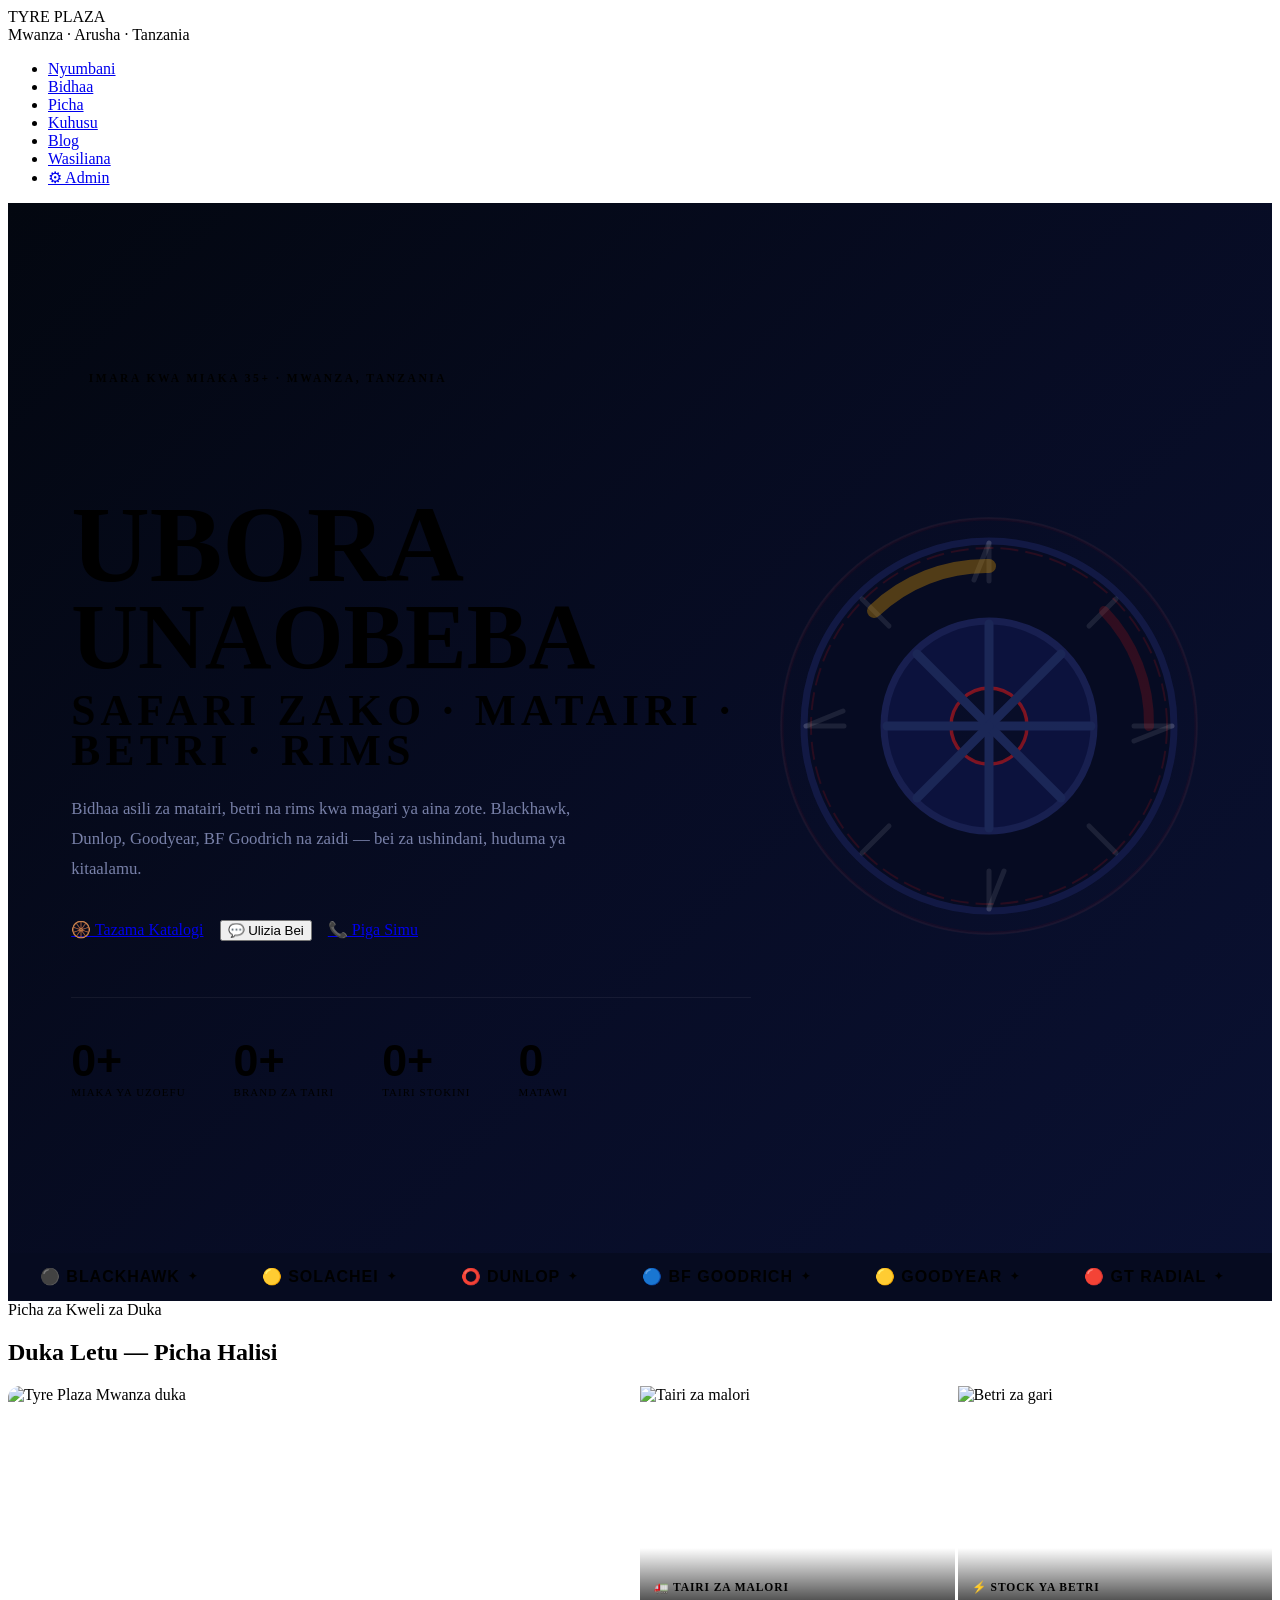
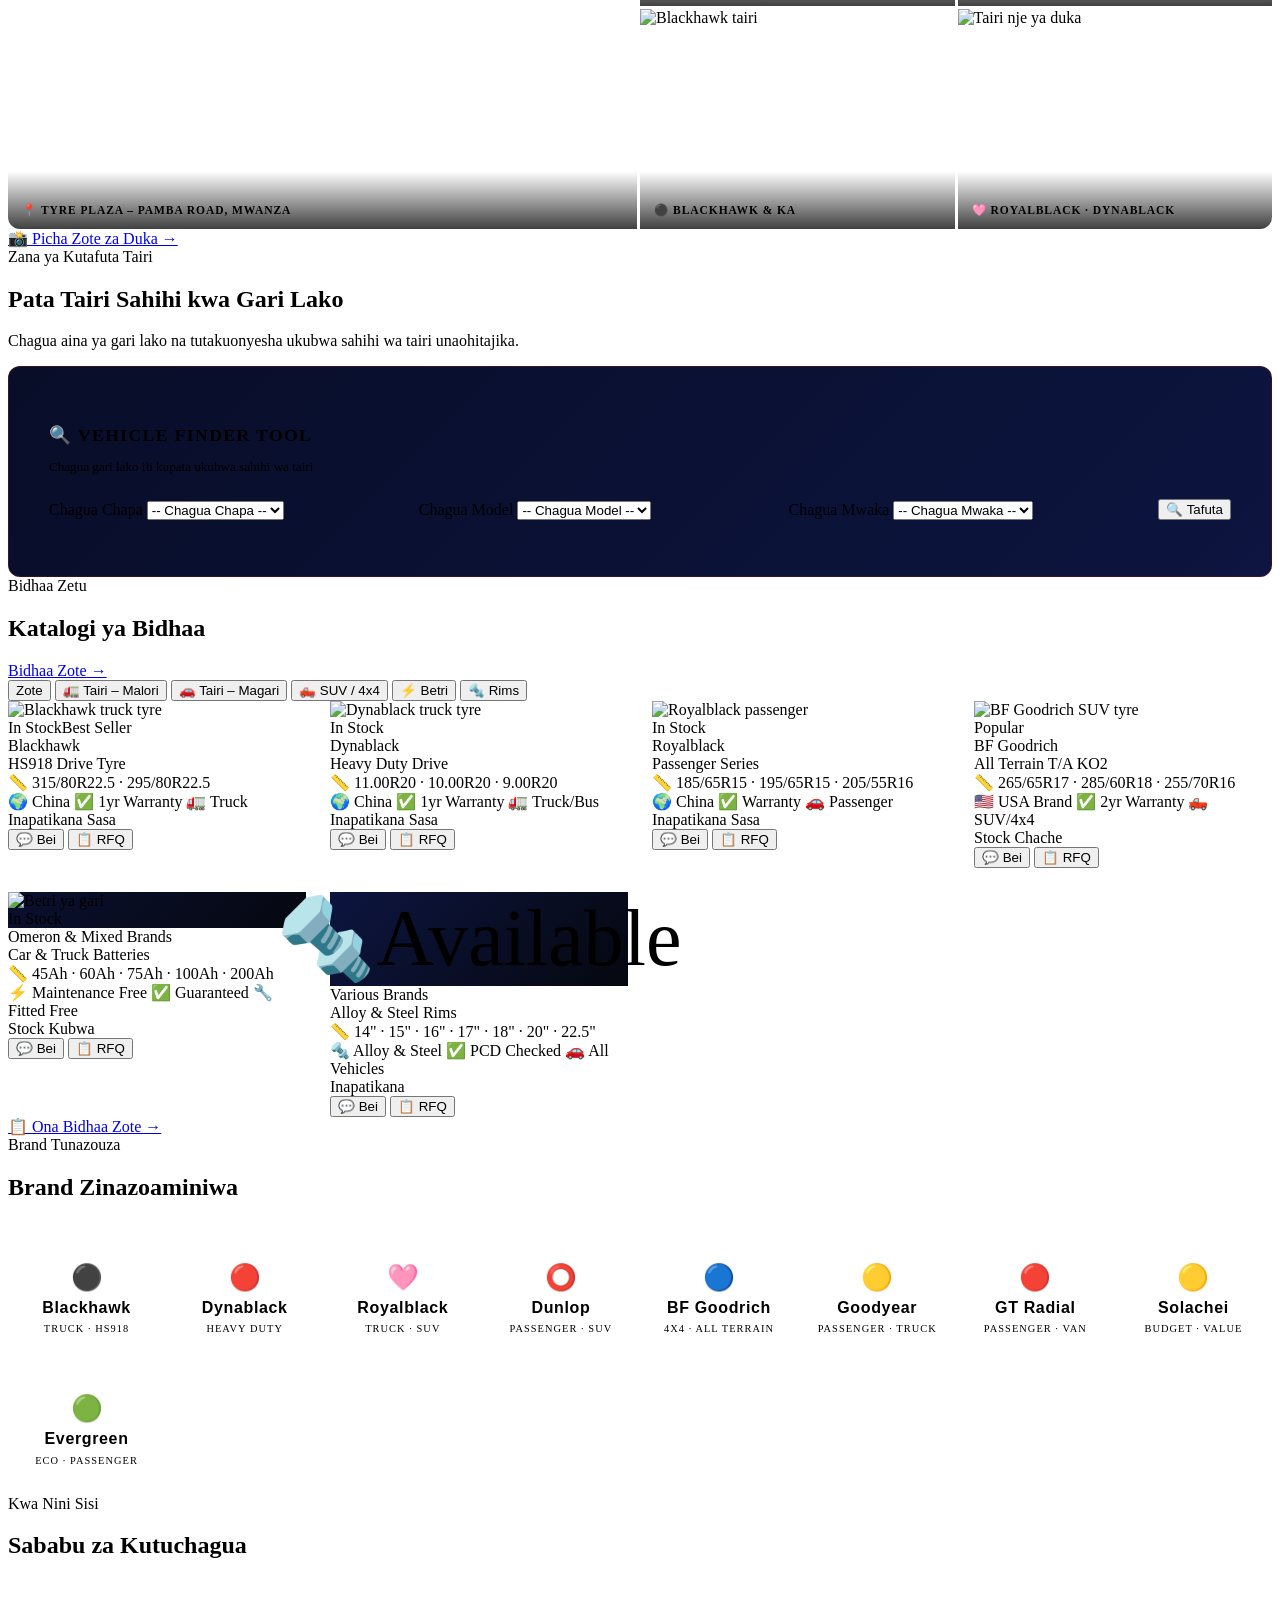
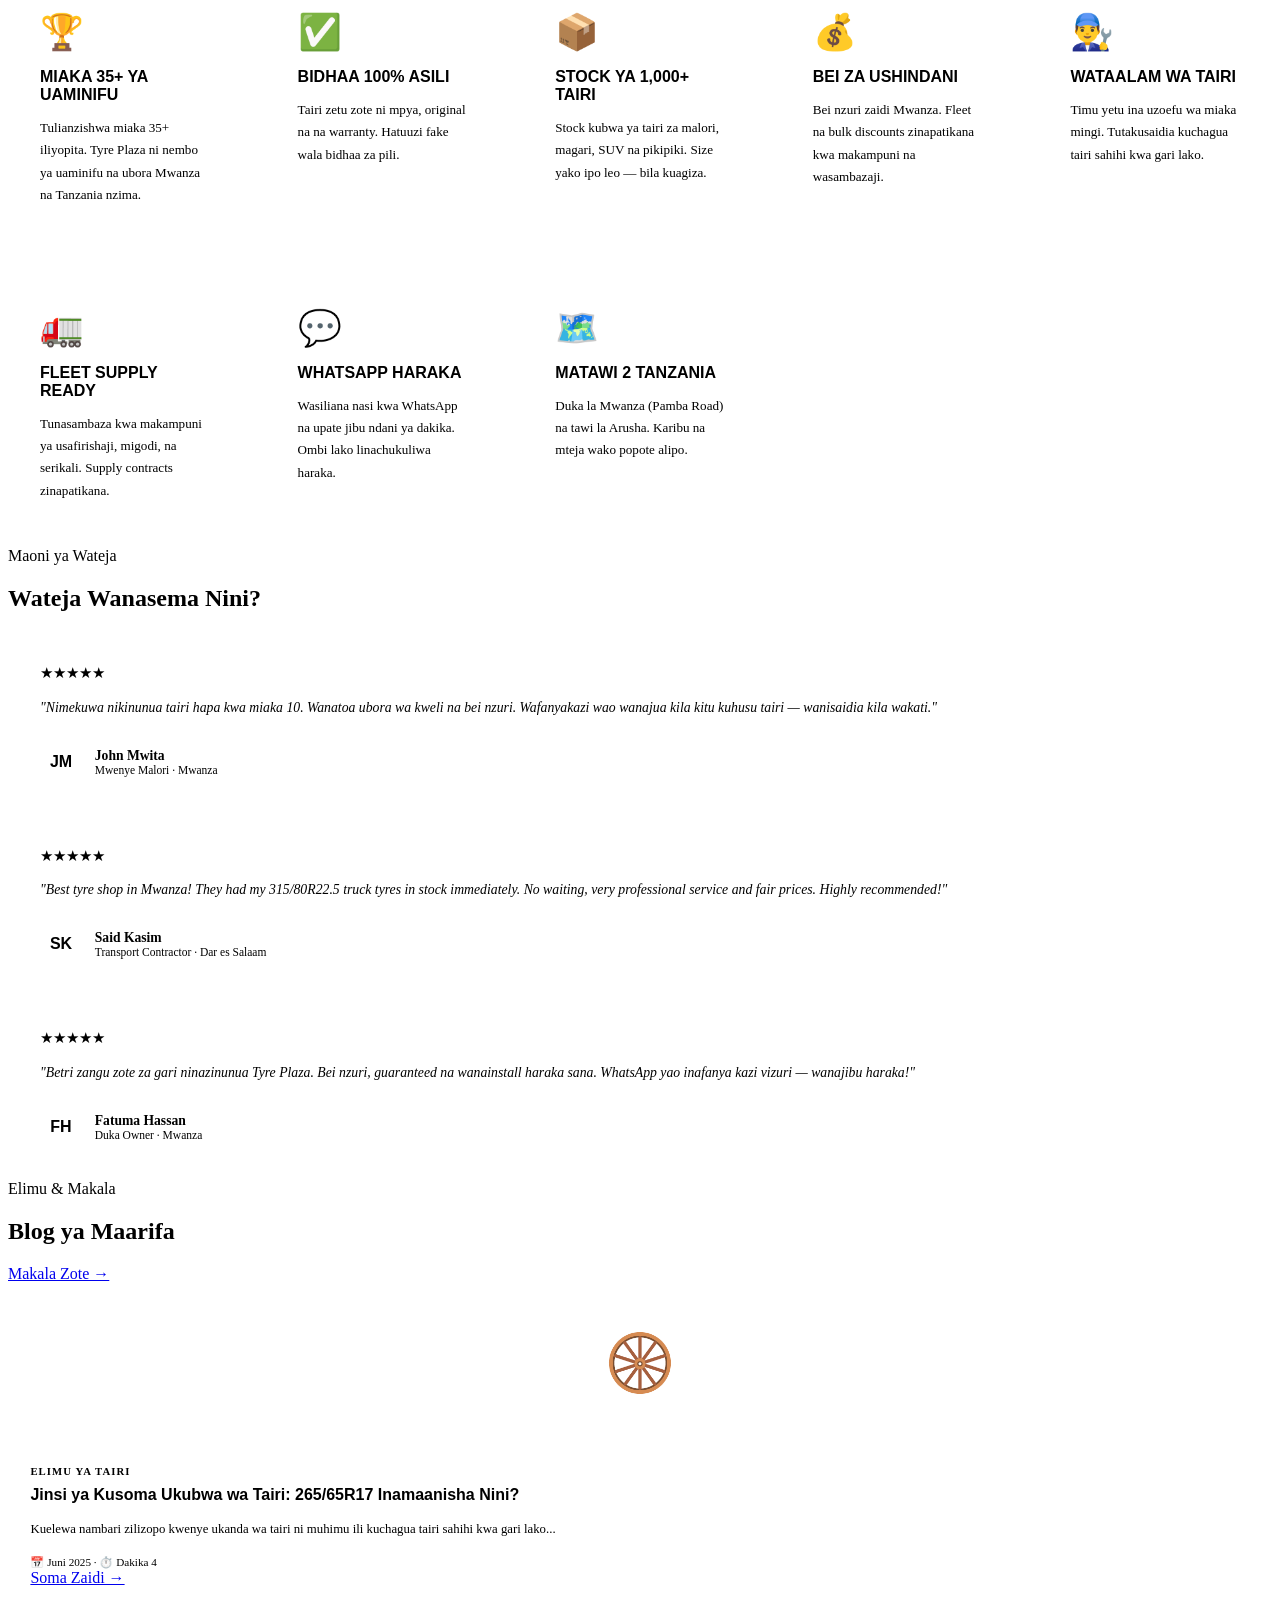
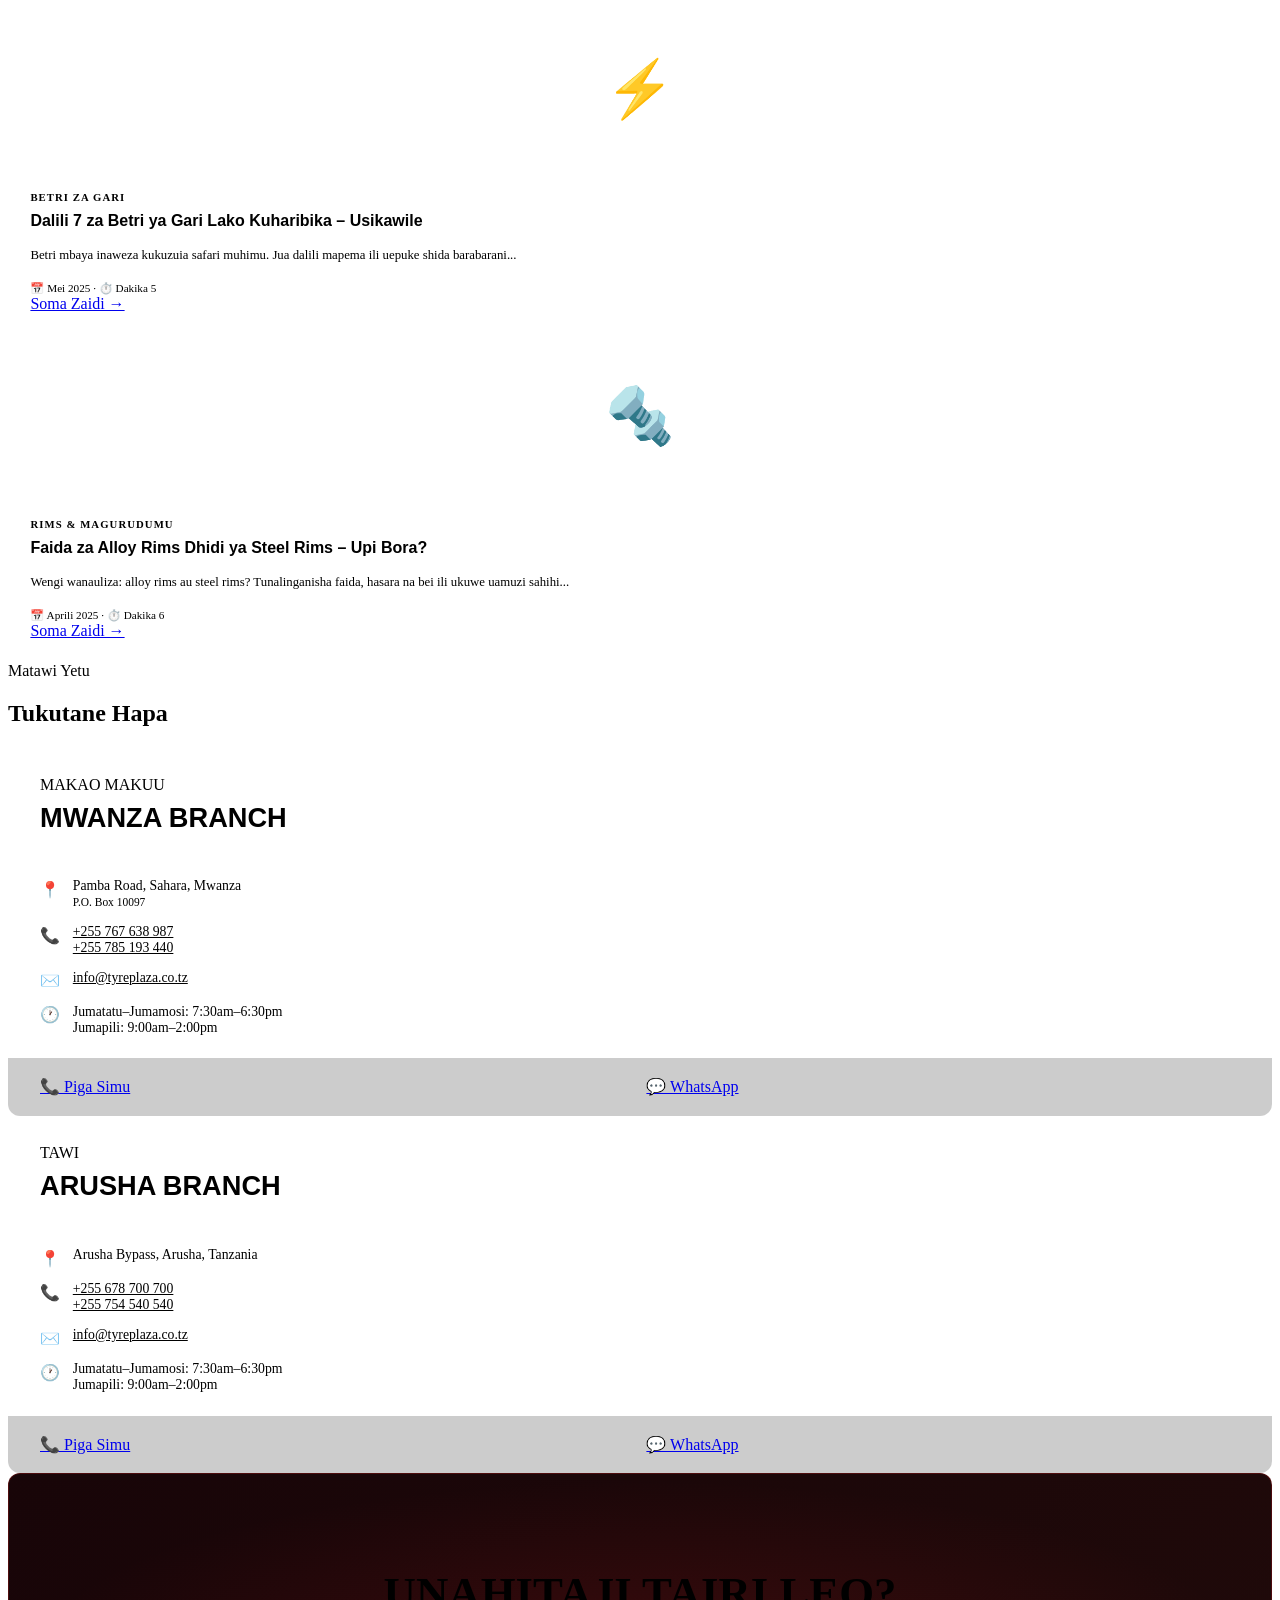
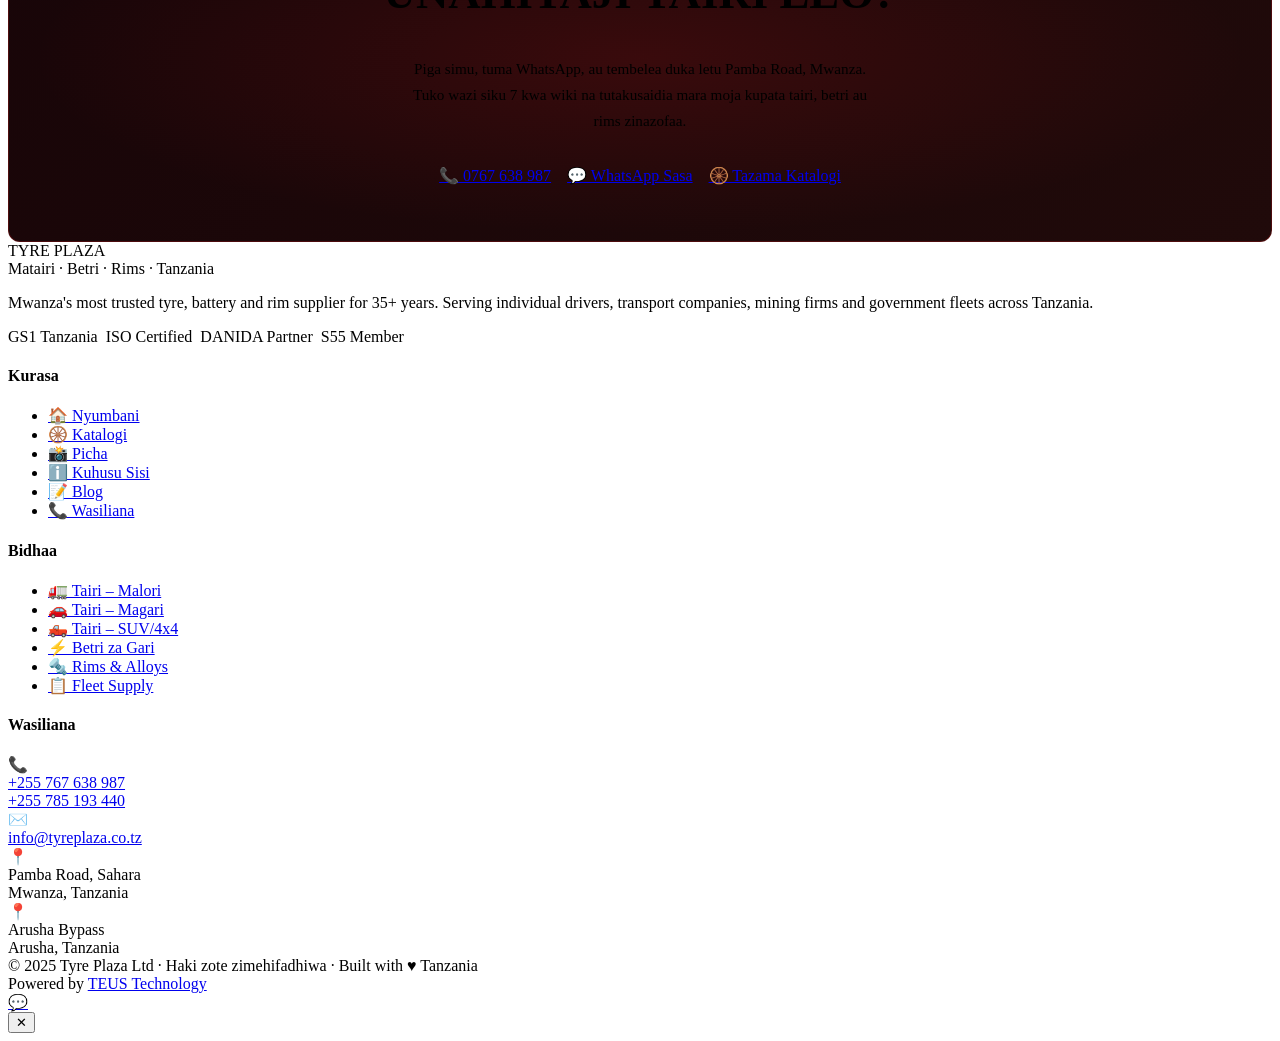
==== index.html @ ba75dcba "Create index.html" ====
<!DOCTYPE html>
<html lang="sw">
<head>
<meta charset="UTF-8"/><meta name="viewport" content="width=device-width,initial-scale=1.0"/>
<meta name="description" content="Tyre Plaza – Duka #1 la Matairi, Betri na Rims Mwanza Tanzania. Bidhaa asili, bei za ushindani, uzoefu wa miaka 35+."/>
<meta name="keywords" content="matairi mwanza, tire shop mwanza, betri mwanza, rims mwanza, truck tires tanzania, car batteries tanzania, tyre plaza"/>
<meta property="og:title" content="Tyre Plaza – Matairi, Betri & Rims | Mwanza Tanzania"/>
<meta property="og:description" content="Duka #1 la matairi Mwanza. Bidhaa asili, bei za ushindani, uzoefu wa miaka 35+."/>
<title>Tyre Plaza – Matairi, Betri & Rims | Mwanza Tanzania</title>
<link rel="stylesheet" href="css/style.css"/>
<style>
/* HERO */
#hero{min-height:100vh;display:flex;align-items:center;padding:80px 5% 70px;position:relative;overflow:hidden;background:#030710}
.hero-bg{position:absolute;inset:0;background:url('tyres-stack.jpg') center/cover no-repeat;opacity:.06;filter:blur(3px)}
.hero-overlay{position:absolute;inset:0;background:linear-gradient(135deg,rgba(3,7,16,.97) 0%,rgba(8,13,40,.88) 55%,rgba(13,21,64,.7) 100%)}
.hero-content{position:relative;z-index:2;max-width:680px}
.hero-eyebrow{display:inline-flex;align-items:center;gap:.6rem;font-size:.72rem;font-weight:700;letter-spacing:.22em;text-transform:uppercase;color:var(--gold);margin-bottom:1.3rem}
.hero-pulse{width:8px;height:8px;border-radius:50%;background:var(--red);animation:pulse 1.5s infinite}
@keyframes pulse{0%,100%{opacity:1;transform:scale(1)}50%{opacity:.5;transform:scale(1.3)}}
.hero-title{font-size:clamp(3.2rem,8.5vw,7rem);font-weight:900;line-height:.92;text-transform:uppercase;color:var(--white);margin-bottom:1.5rem}
.hero-title .line1{display:block;color:var(--white)}
.hero-title .line2{display:block;color:var(--red2);font-size:.85em}
.hero-title .line3{display:block;font-size:.4em;font-weight:600;color:var(--silver);letter-spacing:.12em;margin-top:.6rem}
.hero-desc{font-size:1.05rem;color:#7880A8;line-height:1.8;max-width:520px;margin-bottom:2.2rem}
.hero-btns{display:flex;gap:1rem;flex-wrap:wrap;margin-bottom:3.5rem}
.hero-stats{display:flex;gap:3rem;padding-top:2.5rem;border-top:1px solid rgba(255,255,255,.06)}
.hstat-val{font-family:'Montserrat',sans-serif;font-size:2.8rem;font-weight:900;color:var(--white);line-height:1}
.hstat-val em{color:var(--gold);font-style:normal}
.hstat-lbl{font-size:.68rem;color:var(--muted);letter-spacing:.1em;text-transform:uppercase;margin-top:.2rem}
/* hero stripes */
.hero-stripes{position:absolute;bottom:0;left:0;right:0;z-index:1}
.hs1{height:4px;background:linear-gradient(90deg,transparent,var(--blue),var(--silver),var(--red2),transparent)}
.hs2{height:2px;margin-top:5px;background:linear-gradient(90deg,transparent,var(--red),var(--gold),transparent);opacity:.6}
/* hero visual */
.hero-visual{position:absolute;right:5%;top:50%;transform:translateY(-50%);width:min(440px,44vw);opacity:.9}

/* TICKER */
.ticker-wrap{overflow:hidden;background:#060B20;border-top:1px solid var(--border);border-bottom:1px solid var(--border);padding:.9rem 0}
.ticker{display:flex;width:max-content;animation:tick 20s linear infinite}
.ticker:hover{animation-play-state:paused}
@keyframes tick{0%{transform:translateX(0)}100%{transform:translateX(-50%)}}
.tick-item{padding:0 2rem;font-family:'Montserrat',sans-serif;font-size:1rem;font-weight:700;letter-spacing:.06em;color:var(--silver);white-space:nowrap;display:flex;align-items:center;gap:.5rem}
.tick-sep{color:var(--red);font-size:.7rem}

/* PHOTOS MOSAIC */
.mosaic{display:grid;grid-template-columns:2fr 1fr 1fr;grid-template-rows:220px 220px;gap:3px;border-radius:12px;overflow:hidden}
.mosaic-item{overflow:hidden;position:relative}
.mosaic-item img{width:100%;height:100%;object-fit:cover;transition:transform .5s;cursor:zoom-in}
.mosaic-item:hover img{transform:scale(1.06)}
.mosaic-item.span2{grid-row:span 2}
.mosaic-cap{position:absolute;bottom:0;left:0;right:0;background:linear-gradient(transparent,rgba(0,0,0,.75));color:var(--white);font-size:.72rem;font-weight:700;letter-spacing:.08em;text-transform:uppercase;padding:2rem .9rem .7rem}

/* VEHICLE FINDER */
.vf-box{background:linear-gradient(135deg,#080D28,#0D1540);border:1px solid rgba(192,24,26,.25);border-radius:12px;padding:2.5rem;position:relative;overflow:hidden}
.vf-box::before{content:'';position:absolute;top:0;left:0;right:0;height:3px;background:linear-gradient(90deg,var(--red),var(--gold))}
.vf-selects{display:grid;grid-template-columns:1fr 1fr 1fr auto;gap:1rem;margin:1.5rem 0 1rem;align-items:end}
@media(max-width:768px){.vf-selects{grid-template-columns:1fr 1fr}}

/* PRODUCT SECTION */
.prod-grid{display:grid;grid-template-columns:repeat(auto-fill,minmax(260px,1fr));gap:1.5rem}

/* BRANDS GRID */
.brands-showcase{display:grid;grid-template-columns:repeat(auto-fill,minmax(155px,1fr));gap:1px;background:var(--border);border:1px solid var(--border);border-radius:10px;overflow:hidden;margin-top:2rem}
.brand-tile{background:var(--navy2);padding:1.8rem 1rem;text-align:center;cursor:pointer;transition:background .2s;display:flex;flex-direction:column;align-items:center;gap:.4rem}
.brand-tile:hover{background:rgba(192,24,26,.12)}
.brand-tile .bt-name{font-family:'Montserrat',sans-serif;font-size:1rem;font-weight:800;color:var(--silver);letter-spacing:.04em}
.brand-tile .bt-type{font-size:.65rem;color:var(--muted);text-transform:uppercase;letter-spacing:.1em}
.brand-tile .bt-icon{font-size:1.6rem}

/* WHY CARDS */
.why-grid{display:grid;grid-template-columns:repeat(auto-fit,minmax(220px,1fr));gap:1.5rem}
.why-card{padding:2rem;background:rgba(255,255,255,.02);border-left:3px solid var(--red);border-radius:0 8px 8px 0;transition:all .2s}
.why-card:hover{background:rgba(192,24,26,.05);transform:translateX(4px)}
.why-icon{font-size:2.2rem;margin-bottom:.9rem}
.why-title{font-family:'Montserrat',sans-serif;font-size:1rem;font-weight:800;text-transform:uppercase;color:var(--white);margin-bottom:.6rem}
.why-desc{font-size:.82rem;color:var(--muted);line-height:1.7}

/* TESTI */
.testi-card{background:var(--card);border:1px solid var(--border);border-radius:10px;padding:2rem}
.testi-stars{color:var(--gold);margin-bottom:.8rem;font-size:.95rem}
.testi-text{font-size:.86rem;color:var(--dim);line-height:1.75;font-style:italic;margin-bottom:1.3rem}
.testi-auth{display:flex;gap:.8rem;align-items:center}
.testi-av{width:42px;height:42px;border-radius:50%;background:var(--red);display:flex;align-items:center;justify-content:center;font-family:'Montserrat',sans-serif;font-size:1rem;font-weight:900;color:var(--white);flex-shrink:0}
.testi-name{font-weight:700;font-size:.85rem;color:var(--white)}
.testi-role{font-size:.72rem;color:var(--muted)}

/* LOC CARDS */
.loc-card{background:var(--navy2);border:1px solid var(--border);border-radius:12px;overflow:hidden}
.loc-header{padding:1.8rem 2rem 1.4rem;border-bottom:1px solid var(--border);position:relative}
.loc-header::before{content:'';position:absolute;top:0;left:0;right:0;height:3px;background:linear-gradient(90deg,var(--blue),var(--silver),var(--red))}
.loc-city{font-family:'Montserrat',sans-serif;font-size:1.7rem;font-weight:900;text-transform:uppercase;color:var(--white);margin-top:.5rem}
.loc-city em{color:var(--red2);font-style:normal}
.loc-body{padding:1.4rem 2rem;display:flex;flex-direction:column;gap:.85rem}
.loc-row{display:flex;gap:.8rem;align-items:flex-start;font-size:.86rem;color:var(--dim)}
.loc-ic{font-size:1rem;flex-shrink:0;margin-top:.1rem}
.loc-row a{color:var(--dim)}.loc-row a:hover{color:var(--gold)}
.loc-foot{padding:1.2rem 2rem;background:rgba(0,0,0,.2)}

/* CTA STRIP */
.cta-strip{background:linear-gradient(135deg,#180508,#200A0A);border:1px solid rgba(192,24,26,.3);border-radius:12px;padding:3.5rem;text-align:center;position:relative;overflow:hidden}
.cta-strip::before{content:'';position:absolute;inset:0;background:radial-gradient(ellipse at center,rgba(192,24,26,.18) 0%,transparent 68%)}
.cta-strip-title{font-size:clamp(1.8rem,3.5vw,3rem);text-transform:uppercase;position:relative;z-index:1}
.cta-strip p{font-size:.95rem;color:var(--dim);max-width:480px;margin:.8rem auto 2rem;position:relative;z-index:1;line-height:1.7}
.cta-strip .btns{display:flex;gap:1rem;justify-content:center;flex-wrap:wrap;position:relative;z-index:1}

/* BLOG PREVIEW */
.blog-card{background:var(--card);border:1px solid var(--border);border-radius:10px;overflow:hidden;transition:all .25s}
.blog-card:hover{border-color:rgba(192,24,26,.4);transform:translateY(-4px)}
.blog-img{height:160px;background:linear-gradient(135deg,var(--navy2),var(--navy3));display:flex;align-items:center;justify-content:center;font-size:3.5rem;flex-shrink:0}
.blog-body{padding:1.4rem}
.blog-cat{font-size:.67rem;color:var(--gold);font-weight:700;letter-spacing:.1em;text-transform:uppercase;margin-bottom:.5rem}
.blog-title{font-family:'Montserrat',sans-serif;font-size:1rem;font-weight:800;color:var(--white);line-height:1.3;margin-bottom:.7rem}
.blog-excerpt{font-size:.8rem;color:var(--muted);line-height:1.65;margin-bottom:1rem}
.blog-meta{font-size:.7rem;color:var(--muted)}
</style>
</head>
<body>

<!-- NAV -->
<nav class="site-nav">
  <div class="nav-brand">
    <div class="nav-brand-name"><span>TYRE</span> PLAZA</div>
    <div class="nav-brand-sub">Mwanza · Arusha · Tanzania</div>
  </div>
  <ul class="nav-links">
    <li><a href="index.html">Nyumbani</a></li>
    <li><a href="pages/catalog.html">Bidhaa</a></li>
    <li><a href="pages/gallery.html">Picha</a></li>
    <li><a href="pages/about.html">Kuhusu</a></li>
    <li><a href="blog/index.html">Blog</a></li>
    <li><a href="pages/contact.html">Wasiliana</a></li>
    <li><a href="admin/index.html" class="nav-cta">⚙ Admin</a></li>
  </ul>
  <div class="nav-hamburger" onclick="document.querySelector('.nav-links').classList.toggle('open')">
    <span></span><span></span><span></span>
  </div>
</nav>

<!-- ═══ HERO ═══ -->
<section id="hero">
  <div class="hero-bg"></div>
  <div class="hero-overlay"></div>
  <!-- SVG Tyre Visual -->
  <div class="hero-visual" aria-hidden="true">
    <svg viewBox="0 0 440 440" fill="none" xmlns="http://www.w3.org/2000/svg">
      <circle cx="220" cy="220" r="208" stroke="rgba(255,255,255,0.04)" stroke-width="2"/>
      <circle cx="220" cy="220" r="185" fill="#060B22" stroke="#141B48" stroke-width="7"/>
      <circle cx="220" cy="220" r="178" stroke="rgba(192,24,26,0.2)" stroke-width="2" stroke-dasharray="18 7"/>
      <!-- Tread blocks -->
      <g stroke="rgba(255,255,255,0.1)" stroke-width="5" stroke-linecap="round">
        <line x1="220" y1="37" x2="220" y2="75"/><line x1="220" y1="365" x2="220" y2="403"/>
        <line x1="37" y1="220" x2="75" y2="220"/><line x1="365" y1="220" x2="403" y2="220"/>
        <line x1="93" y1="93" x2="120" y2="120"/><line x1="320" y1="320" x2="347" y2="347"/>
        <line x1="347" y1="93" x2="320" y2="120"/><line x1="120" y1="320" x2="93" y2="347"/>
        <line x1="220" y1="37" x2="205" y2="74"/><line x1="220" y1="403" x2="235" y2="365"/>
        <line x1="37" y1="220" x2="74" y2="205"/><line x1="365" y1="235" x2="403" y2="220"/>
      </g>
      <!-- Rim -->
      <circle cx="220" cy="220" r="105" fill="#0D1340" stroke="#1A2255" stroke-width="7"/>
      <circle cx="220" cy="220" r="38" fill="#080D28" stroke="rgba(192,24,26,0.7)" stroke-width="3.5"/>
      <!-- Spokes -->
      <g stroke="#1E2A5C" stroke-width="9" stroke-linecap="round">
        <line x1="220" y1="220" x2="220" y2="118"/><line x1="220" y1="220" x2="220" y2="322"/>
        <line x1="220" y1="220" x2="118" y2="220"/><line x1="220" y1="220" x2="322" y2="220"/>
        <line x1="220" y1="220" x2="148" y2="148"/><line x1="220" y1="220" x2="292" y2="292"/>
        <line x1="220" y1="220" x2="292" y2="148"/><line x1="220" y1="220" x2="148" y2="292"/>
      </g>
      <!-- Accent arc -->
      <path d="M 105 105 A 162 162 0 0 1 220 60" stroke="rgba(245,168,0,0.35)" stroke-width="14" stroke-linecap="round"/>
      <path d="M 335 105 A 162 162 0 0 1 380 220" stroke="rgba(192,24,26,0.25)" stroke-width="10" stroke-linecap="round"/>
      <!-- Outer glow -->
      <circle cx="220" cy="220" r="207" stroke="rgba(192,24,26,0.08)" stroke-width="3"/>
    </svg>
  </div>

  <div class="hero-content">
    <div class="hero-eyebrow">
      <div class="hero-pulse"></div>
      Imara kwa Miaka 35+ · Mwanza, Tanzania
    </div>
    <h1 class="hero-title">
      <span class="line1">Ubora</span>
      <span class="line2">Unaobeba</span>
      <span class="line3">Safari Zako · Matairi · Betri · Rims</span>
    </h1>
    <p class="hero-desc">Bidhaa asili za matairi, betri na rims kwa magari ya aina zote. Blackhawk, Dunlop, Goodyear, BF Goodrich na zaidi — bei za ushindani, huduma ya kitaalamu.</p>
    <div class="hero-btns">
      <a href="pages/catalog.html" class="btn btn-red btn-lg">🛞 Tazama Katalogi</a>
      <button onclick="waEnquiry('Ombi la Bei Jumla')" class="btn btn-gold btn-lg">💬 Ulizia Bei</button>
      <a href="tel:+255767638987" class="btn btn-outline btn-lg">📞 Piga Simu</a>
    </div>
    <div class="hero-stats">
      <div><div class="hstat-val"><span data-target="35" data-suffix="+">0+</span></div><div class="hstat-lbl">Miaka ya Uzoefu</div></div>
      <div><div class="hstat-val"><span data-target="9" data-suffix="+">0+</span></div><div class="hstat-lbl">Brand za Tairi</div></div>
      <div><div class="hstat-val"><span data-target="1000" data-suffix="+">0+</span></div><div class="hstat-lbl">Tairi Stokini</div></div>
      <div><div class="hstat-val"><span data-target="2">0</span></div><div class="hstat-lbl">Matawi</div></div>
    </div>
  </div>
  <div class="hero-stripes"><div class="hs1"></div><div class="hs2"></div></div>
</section>

<!-- BRANDS TICKER -->
<div class="ticker-wrap">
  <div class="ticker">
    <div class="tick-item">⚫ BLACKHAWK <span class="tick-sep">✦</span></div>
    <div class="tick-item">🟡 SOLACHEI <span class="tick-sep">✦</span></div>
    <div class="tick-item">⭕ DUNLOP <span class="tick-sep">✦</span></div>
    <div class="tick-item">🔵 BF GOODRICH <span class="tick-sep">✦</span></div>
    <div class="tick-item">🟡 GOODYEAR <span class="tick-sep">✦</span></div>
    <div class="tick-item">🔴 GT RADIAL <span class="tick-sep">✦</span></div>
    <div class="tick-item">🟢 EVERGREEN <span class="tick-sep">✦</span></div>
    <div class="tick-item">⚫ DYNABLACK <span class="tick-sep">✦</span></div>
    <div class="tick-item">🩷 ROYALBLACK <span class="tick-sep">✦</span></div>
    <div class="tick-item">🔋 OMERON BETRI <span class="tick-sep">✦</span></div>
    <div class="tick-item">⚫ BLACKHAWK <span class="tick-sep">✦</span></div>
    <div class="tick-item">🟡 SOLACHEI <span class="tick-sep">✦</span></div>
    <div class="tick-item">⭕ DUNLOP <span class="tick-sep">✦</span></div>
    <div class="tick-item">🔵 BF GOODRICH <span class="tick-sep">✦</span></div>
    <div class="tick-item">🟡 GOODYEAR <span class="tick-sep">✦</span></div>
    <div class="tick-item">🔴 GT RADIAL <span class="tick-sep">✦</span></div>
    <div class="tick-item">🟢 EVERGREEN <span class="tick-sep">✦</span></div>
    <div class="tick-item">⚫ DYNABLACK <span class="tick-sep">✦</span></div>
    <div class="tick-item">🩷 ROYALBLACK <span class="tick-sep">✦</span></div>
    <div class="tick-item">🔋 OMERON BETRI <span class="tick-sep">✦</span></div>
  </div>
</div>

<!-- REAL SHOP PHOTOS -->
<section class="section section-dark">
  <div class="section-head">
    <div class="section-eye">Picha za Kweli za Duka</div>
    <h2 class="section-title">Duka Letu — <span class="accent">Picha Halisi</span></h2>
    <div class="divider"></div>
  </div>
  <div class="mosaic fade-up">
    <div class="mosaic-item span2">
      <img src="shop-front.jpg" alt="Tyre Plaza Mwanza duka" data-lb data-src="shop-front.jpg" data-cap="Tyre Plaza – Pamba Road, Mwanza. Duka letu la kweli.">
      <div class="mosaic-cap">📍 Tyre Plaza – Pamba Road, Mwanza</div>
    </div>
    <div class="mosaic-item">
      <img src="tyres-stack.jpg" alt="Tairi za malori" data-lb data-src="tyres-stack.jpg" data-cap="Stock ya tairi za malori na mabasi – sizes mbalimbali">
      <div class="mosaic-cap">🚛 Tairi za Malori</div>
    </div>
    <div class="mosaic-item">
      <img src="batteries-stock.jpg" alt="Betri za gari" data-lb data-src="batteries-stock.jpg" data-cap="Betri za gari – Omeron na brand nyingine – stock kubwa">
      <div class="mosaic-cap">⚡ Stock ya Betri</div>
    </div>
    <div class="mosaic-item">
      <img src="blackhawk-tyres.jpg" alt="Blackhawk tairi" data-lb data-src="blackhawk-tyres.jpg" data-cap="Blackhawk HS918 – tairi za truck – zinapatikana sasa">
      <div class="mosaic-cap">⚫ Blackhawk & KA</div>
    </div>
    <div class="mosaic-item">
      <img src="tyres-outdoor.jpg" alt="Tairi nje ya duka" data-lb data-src="tyres-outdoor.jpg" data-cap="Display ya tairi nje ya duka – Royalblack, Dynablack na zaidi">
      <div class="mosaic-cap">🩷 Royalblack · Dynablack</div>
    </div>
  </div>
  <div class="text-center mt-4">
    <a href="pages/gallery.html" class="btn btn-outline">📸 Picha Zote za Duka →</a>
  </div>
</section>

<!-- VEHICLE FINDER -->
<section class="section section-navy2">
  <div class="section-head">
    <div class="section-eye">Zana ya Kutafuta Tairi</div>
    <h2 class="section-title">Pata Tairi <span class="accent">Sahihi</span> kwa Gari Lako</h2>
    <div class="divider"></div>
    <p class="section-desc">Chagua aina ya gari lako na tutakuonyesha ukubwa sahihi wa tairi unaohitajika.</p>
  </div>
  <div class="vf-box fade-up">
    <h3 style="font-size:1.1rem;color:var(--gold);text-transform:uppercase;letter-spacing:.08em;margin-bottom:.3rem;">🔍 Vehicle Finder Tool</h3>
    <p style="font-size:.82rem;color:var(--muted);margin-bottom:1rem;">Chagua gari lako ili kupata ukubwa sahihi wa tairi</p>
    <div class="vf-selects">
      <div class="form-group" style="margin:0">
        <label class="form-label">Chagua Chapa</label>
        <select id="vf-make" class="form-control"><option value="">-- Chagua Chapa --</option></select>
      </div>
      <div class="form-group" style="margin:0">
        <label class="form-label">Chagua Model</label>
        <select id="vf-model" class="form-control"><option value="">-- Chagua Model --</option></select>
      </div>
      <div class="form-group" style="margin:0">
        <label class="form-label">Chagua Mwaka</label>
        <select id="vf-year" class="form-control"><option value="">-- Chagua Mwaka --</option></select>
      </div>
      <button onclick="findTyres()" class="btn btn-red" style="align-self:end;">🔍 Tafuta</button>
    </div>
    <div id="vf-results" style="margin-top:.5rem"></div>
  </div>
</section>

<!-- PRODUCTS -->
<section class="section section-dark">
  <div class="section-head flex-between flex-wrap gap-2">
    <div>
      <div class="section-eye">Bidhaa Zetu</div>
      <h2 class="section-title">Katalogi ya <span class="accent">Bidhaa</span></h2>
      <div class="divider"></div>
    </div>
    <a href="pages/catalog.html" class="btn btn-outline" style="align-self:flex-end">Bidhaa Zote →</a>
  </div>

  <!-- Filter tabs -->
  <div class="tag-filter">
    <button class="tag-btn active" data-cat="all">Zote</button>
    <button class="tag-btn" data-cat="truck">🚛 Tairi – Malori</button>
    <button class="tag-btn" data-cat="passenger">🚗 Tairi – Magari</button>
    <button class="tag-btn" data-cat="suv">🛻 SUV / 4x4</button>
    <button class="tag-btn" data-cat="battery">⚡ Betri</button>
    <button class="tag-btn" data-cat="rims">🔩 Rims</button>
  </div>

  <div class="prod-grid">
    <!-- TRUCK -->
    <div class="prod-card fade-up" data-filter="truck">
      <div class="prod-img">
        <img src="tyres-stack.jpg" alt="Blackhawk truck tyre" data-lb data-src="tyres-stack.jpg" data-cap="Blackhawk HS918 – 315/80R22.5">
        <div class="prod-img-overlay"></div>
        <div class="prod-badges"><span class="badge badge-green">In Stock</span><span class="badge badge-red">Best Seller</span></div>
      </div>
      <div class="prod-body">
        <div class="prod-brand">Blackhawk</div>
        <div class="prod-name">HS918 Drive Tyre</div>
        <div class="prod-size">📏 315/80R22.5 · 295/80R22.5</div>
        <div class="prod-specs">
          <span class="prod-spec-tag">🌍 China</span>
          <span class="prod-spec-tag">✅ 1yr Warranty</span>
          <span class="prod-spec-tag">🚛 Truck</span>
        </div>
        <div class="prod-avail avail-in"><div class="avail-dot"></div>Inapatikana Sasa</div>
        <div class="prod-actions">
          <button onclick="waEnquiry('Blackhawk HS918','315/80R22.5','Blackhawk')" class="btn btn-red btn-sm" style="flex:1">💬 Bei</button>
          <button onclick="rfqCart.add('HS918 Drive','315/80R22.5','Blackhawk')" class="btn btn-outline btn-sm">📋 RFQ</button>
        </div>
      </div>
    </div>

    <!-- TRUCK 2 -->
    <div class="prod-card fade-up" data-filter="truck">
      <div class="prod-img">
        <img src="tyres-outdoor.jpg" alt="Dynablack truck tyre" data-lb data-src="tyres-outdoor.jpg" data-cap="Dynablack – Heavy Duty Truck Tyre">
        <div class="prod-img-overlay"></div>
        <div class="prod-badges"><span class="badge badge-green">In Stock</span></div>
      </div>
      <div class="prod-body">
        <div class="prod-brand">Dynablack</div>
        <div class="prod-name">Heavy Duty Drive</div>
        <div class="prod-size">📏 11.00R20 · 10.00R20 · 9.00R20</div>
        <div class="prod-specs">
          <span class="prod-spec-tag">🌍 China</span>
          <span class="prod-spec-tag">✅ 1yr Warranty</span>
          <span class="prod-spec-tag">🚛 Truck/Bus</span>
        </div>
        <div class="prod-avail avail-in"><div class="avail-dot"></div>Inapatikana Sasa</div>
        <div class="prod-actions">
          <button onclick="waEnquiry('Dynablack Heavy Duty','11.00R20','Dynablack')" class="btn btn-red btn-sm" style="flex:1">💬 Bei</button>
          <button onclick="rfqCart.add('Heavy Duty Drive','11.00R20','Dynablack')" class="btn btn-outline btn-sm">📋 RFQ</button>
        </div>
      </div>
    </div>

    <!-- PASSENGER -->
    <div class="prod-card fade-up" data-filter="passenger">
      <div class="prod-img">
        <img src="blackhawk-tyres.jpg" alt="Royalblack passenger" data-lb data-src="blackhawk-tyres.jpg" data-cap="Royalblack – Tairi za Magari ya Binafsi">
        <div class="prod-img-overlay"></div>
        <div class="prod-badges"><span class="badge badge-green">In Stock</span></div>
      </div>
      <div class="prod-body">
        <div class="prod-brand">Royalblack</div>
        <div class="prod-name">Passenger Series</div>
        <div class="prod-size">📏 185/65R15 · 195/65R15 · 205/55R16</div>
        <div class="prod-specs">
          <span class="prod-spec-tag">🌍 China</span>
          <span class="prod-spec-tag">✅ Warranty</span>
          <span class="prod-spec-tag">🚗 Passenger</span>
        </div>
        <div class="prod-avail avail-in"><div class="avail-dot"></div>Inapatikana Sasa</div>
        <div class="prod-actions">
          <button onclick="waEnquiry('Royalblack Passenger','195/65R15','Royalblack')" class="btn btn-red btn-sm" style="flex:1">💬 Bei</button>
          <button onclick="rfqCart.add('Passenger Series','195/65R15','Royalblack')" class="btn btn-outline btn-sm">📋 RFQ</button>
        </div>
      </div>
    </div>

    <!-- SUV -->
    <div class="prod-card fade-up" data-filter="suv">
      <div class="prod-img">
        <img src="tyres-display.jpg" alt="BF Goodrich SUV tyre" data-lb data-src="tyres-display.jpg" data-cap="BF Goodrich All Terrain – SUV na 4x4">
        <div class="prod-img-overlay"></div>
        <div class="prod-badges"><span class="badge badge-gold">Popular</span></div>
      </div>
      <div class="prod-body">
        <div class="prod-brand">BF Goodrich</div>
        <div class="prod-name">All Terrain T/A KO2</div>
        <div class="prod-size">📏 265/65R17 · 285/60R18 · 255/70R16</div>
        <div class="prod-specs">
          <span class="prod-spec-tag">🇺🇸 USA Brand</span>
          <span class="prod-spec-tag">✅ 2yr Warranty</span>
          <span class="prod-spec-tag">🛻 SUV/4x4</span>
        </div>
        <div class="prod-avail avail-low"><div class="avail-dot"></div>Stock Chache</div>
        <div class="prod-actions">
          <button onclick="waEnquiry('BF Goodrich All Terrain KO2','265/65R17','BF Goodrich')" class="btn btn-red btn-sm" style="flex:1">💬 Bei</button>
          <button onclick="rfqCart.add('All Terrain KO2','265/65R17','BF Goodrich')" class="btn btn-outline btn-sm">📋 RFQ</button>
        </div>
      </div>
    </div>

    <!-- BATTERY -->
    <div class="prod-card fade-up" data-filter="battery">
      <div class="prod-img" style="background:linear-gradient(135deg,#0A1030,#05080F)">
        <img src="batteries-stock.jpg" alt="Betri ya gari" data-lb data-src="batteries-stock.jpg" data-cap="Omeron – Betri za Magari na Malori">
        <div class="prod-img-overlay"></div>
        <div class="prod-badges"><span class="badge badge-green">In Stock</span></div>
      </div>
      <div class="prod-body">
        <div class="prod-brand">Omeron & Mixed Brands</div>
        <div class="prod-name">Car & Truck Batteries</div>
        <div class="prod-size">📏 45Ah · 60Ah · 75Ah · 100Ah · 200Ah</div>
        <div class="prod-specs">
          <span class="prod-spec-tag">⚡ Maintenance Free</span>
          <span class="prod-spec-tag">✅ Guaranteed</span>
          <span class="prod-spec-tag">🔧 Fitted Free</span>
        </div>
        <div class="prod-avail avail-in"><div class="avail-dot"></div>Stock Kubwa</div>
        <div class="prod-actions">
          <button onclick="waEnquiry('Betri ya Gari','60Ah','Omeron')" class="btn btn-red btn-sm" style="flex:1">💬 Bei</button>
          <button onclick="rfqCart.add('Car Battery','60Ah','Omeron')" class="btn btn-outline btn-sm">📋 RFQ</button>
        </div>
      </div>
    </div>

    <!-- RIMS -->
    <div class="prod-card fade-up" data-filter="rims">
      <div class="prod-img" style="background:linear-gradient(135deg,#0D1540,#05080F);display:flex;align-items:center;justify-content:center;font-size:5rem">
        🔩
        <div class="prod-img-overlay"></div>
        <div class="prod-badges"><span class="badge badge-blue">Available</span></div>
      </div>
      <div class="prod-body">
        <div class="prod-brand">Various Brands</div>
        <div class="prod-name">Alloy & Steel Rims</div>
        <div class="prod-size">📏 14" · 15" · 16" · 17" · 18" · 20" · 22.5"</div>
        <div class="prod-specs">
          <span class="prod-spec-tag">🔩 Alloy & Steel</span>
          <span class="prod-spec-tag">✅ PCD Checked</span>
          <span class="prod-spec-tag">🚗 All Vehicles</span>
        </div>
        <div class="prod-avail avail-in"><div class="avail-dot"></div>Inapatikana</div>
        <div class="prod-actions">
          <button onclick="waEnquiry('Rims / Magurudumu','17 inch','Alloy')" class="btn btn-red btn-sm" style="flex:1">💬 Bei</button>
          <button onclick="rfqCart.add('Alloy Rims','17 inch','Various')" class="btn btn-outline btn-sm">📋 RFQ</button>
        </div>
      </div>
    </div>
  </div>

  <div class="text-center mt-5">
    <a href="pages/catalog.html" class="btn btn-gold btn-lg">📋 Ona Bidhaa Zote →</a>
  </div>
</section>

<!-- BRANDS SHOWCASE -->
<section class="section section-navy2">
  <div class="section-head center">
    <div class="section-eye">Brand Tunazouza</div>
    <h2 class="section-title">Brand <span class="accent">Zinazoaminiwa</span></h2>
    <div class="divider"></div>
  </div>
  <div class="brands-showcase">
    <div class="brand-tile fade-up" onclick="waEnquiry('Blackhawk Tyres')"><div class="bt-icon">⚫</div><div class="bt-name">Blackhawk</div><div class="bt-type">Truck · HS918</div></div>
    <div class="brand-tile fade-up" onclick="waEnquiry('Dynablack Tyres')"><div class="bt-icon">🔴</div><div class="bt-name">Dynablack</div><div class="bt-type">Heavy Duty</div></div>
    <div class="brand-tile fade-up" onclick="waEnquiry('Royalblack Tyres')"><div class="bt-icon">🩷</div><div class="bt-name">Royalblack</div><div class="bt-type">Truck · SUV</div></div>
    <div class="brand-tile fade-up" onclick="waEnquiry('Dunlop Tyres')"><div class="bt-icon">⭕</div><div class="bt-name">Dunlop</div><div class="bt-type">Passenger · SUV</div></div>
    <div class="brand-tile fade-up" onclick="waEnquiry('BF Goodrich Tyres')"><div class="bt-icon">🔵</div><div class="bt-name">BF Goodrich</div><div class="bt-type">4x4 · All Terrain</div></div>
    <div class="brand-tile fade-up" onclick="waEnquiry('Goodyear Tyres')"><div class="bt-icon">🟡</div><div class="bt-name">Goodyear</div><div class="bt-type">Passenger · Truck</div></div>
    <div class="brand-tile fade-up" onclick="waEnquiry('GT Radial Tyres')"><div class="bt-icon">🔴</div><div class="bt-name">GT Radial</div><div class="bt-type">Passenger · Van</div></div>
    <div class="brand-tile fade-up" onclick="waEnquiry('Solachei Tyres')"><div class="bt-icon">🟡</div><div class="bt-name">Solachei</div><div class="bt-type">Budget · Value</div></div>
    <div class="brand-tile fade-up" onclick="waEnquiry('Evergreen Tyres')"><div class="bt-icon">🟢</div><div class="bt-name">Evergreen</div><div class="bt-type">Eco · Passenger</div></div>
  </div>
</section>

<!-- WHY US -->
<section class="section section-dark">
  <div class="section-head center">
    <div class="section-eye">Kwa Nini Sisi</div>
    <h2 class="section-title">Sababu za <span class="accent">Kutuchagua</span></h2>
    <div class="divider"></div>
  </div>
  <div class="why-grid mt-4">
    <div class="why-card fade-up"><div class="why-icon">🏆</div><div class="why-title">Miaka 35+ ya Uaminifu</div><p class="why-desc">Tulianzishwa miaka 35+ iliyopita. Tyre Plaza ni nembo ya uaminifu na ubora Mwanza na Tanzania nzima.</p></div>
    <div class="why-card fade-up"><div class="why-icon">✅</div><div class="why-title">Bidhaa 100% Asili</div><p class="why-desc">Tairi zetu zote ni mpya, original na na warranty. Hatuuzi fake wala bidhaa za pili.</p></div>
    <div class="why-card fade-up"><div class="why-icon">📦</div><div class="why-title">Stock ya 1,000+ Tairi</div><p class="why-desc">Stock kubwa ya tairi za malori, magari, SUV na pikipiki. Size yako ipo leo — bila kuagiza.</p></div>
    <div class="why-card fade-up"><div class="why-icon">💰</div><div class="why-title">Bei za Ushindani</div><p class="why-desc">Bei nzuri zaidi Mwanza. Fleet na bulk discounts zinapatikana kwa makampuni na wasambazaji.</p></div>
    <div class="why-card fade-up"><div class="why-icon">👨‍🔧</div><div class="why-title">Wataalam wa Tairi</div><p class="why-desc">Timu yetu ina uzoefu wa miaka mingi. Tutakusaidia kuchagua tairi sahihi kwa gari lako.</p></div>
    <div class="why-card fade-up"><div class="why-icon">🚛</div><div class="why-title">Fleet Supply Ready</div><p class="why-desc">Tunasambaza kwa makampuni ya usafirishaji, migodi, na serikali. Supply contracts zinapatikana.</p></div>
    <div class="why-card fade-up"><div class="why-icon">💬</div><div class="why-title">WhatsApp Haraka</div><p class="why-desc">Wasiliana nasi kwa WhatsApp na upate jibu ndani ya dakika. Ombi lako linachukuliwa haraka.</p></div>
    <div class="why-card fade-up"><div class="why-icon">🗺️</div><div class="why-title">Matawi 2 Tanzania</div><p class="why-desc">Duka la Mwanza (Pamba Road) na tawi la Arusha. Karibu na mteja wako popote alipo.</p></div>
  </div>
</section>

<!-- TESTIMONIALS -->
<section class="section section-navy2">
  <div class="section-head center">
    <div class="section-eye">Maoni ya Wateja</div>
    <h2 class="section-title">Wateja <span class="accent">Wanasema</span> Nini?</h2>
    <div class="divider"></div>
  </div>
  <div class="grid-3 mt-4">
    <div class="testi-card fade-up">
      <div class="testi-stars">★★★★★</div>
      <p class="testi-text">"Nimekuwa nikinunua tairi hapa kwa miaka 10. Wanatoa ubora wa kweli na bei nzuri. Wafanyakazi wao wanajua kila kitu kuhusu tairi — wanisaidia kila wakati."</p>
      <div class="testi-auth"><div class="testi-av">JM</div><div><div class="testi-name">John Mwita</div><div class="testi-role">Mwenye Malori · Mwanza</div></div></div>
    </div>
    <div class="testi-card fade-up">
      <div class="testi-stars">★★★★★</div>
      <p class="testi-text">"Best tyre shop in Mwanza! They had my 315/80R22.5 truck tyres in stock immediately. No waiting, very professional service and fair prices. Highly recommended!"</p>
      <div class="testi-auth"><div class="testi-av">SK</div><div><div class="testi-name">Said Kasim</div><div class="testi-role">Transport Contractor · Dar es Salaam</div></div></div>
    </div>
    <div class="testi-card fade-up">
      <div class="testi-stars">★★★★★</div>
      <p class="testi-text">"Betri zangu zote za gari ninazinunua Tyre Plaza. Bei nzuri, guaranteed na wanainstall haraka sana. WhatsApp yao inafanya kazi vizuri — wanajibu haraka!"</p>
      <div class="testi-auth"><div class="testi-av">FH</div><div><div class="testi-name">Fatuma Hassan</div><div class="testi-role">Duka Owner · Mwanza</div></div></div>
    </div>
  </div>
</section>

<!-- BLOG PREVIEW -->
<section class="section section-dark">
  <div class="section-head flex-between flex-wrap gap-2">
    <div>
      <div class="section-eye">Elimu &amp; Makala</div>
      <h2 class="section-title">Blog ya <span class="accent">Maarifa</span></h2>
      <div class="divider"></div>
    </div>
    <a href="blog/index.html" class="btn btn-outline" style="align-self:flex-end">Makala Zote →</a>
  </div>
  <div class="grid-3 mt-4">
    <div class="blog-card fade-up">
      <div class="blog-img">🛞</div>
      <div class="blog-body">
        <div class="blog-cat">Elimu ya Tairi</div>
        <div class="blog-title">Jinsi ya Kusoma Ukubwa wa Tairi: 265/65R17 Inamaanisha Nini?</div>
        <p class="blog-excerpt">Kuelewa nambari zilizopo kwenye ukanda wa tairi ni muhimu ili kuchagua tairi sahihi kwa gari lako...</p>
        <div class="blog-meta">📅 Juni 2025 · ⏱️ Dakika 4</div>
        <a href="blog/kusoma-ukubwa-tairi.html" class="btn btn-outline-red btn-sm mt-2">Soma Zaidi →</a>
      </div>
    </div>
    <div class="blog-card fade-up">
      <div class="blog-img">⚡</div>
      <div class="blog-body">
        <div class="blog-cat">Betri za Gari</div>
        <div class="blog-title">Dalili 7 za Betri ya Gari Lako Kuharibika – Usikawile</div>
        <p class="blog-excerpt">Betri mbaya inaweza kukuzuia safari muhimu. Jua dalili mapema ili uepuke shida barabarani...</p>
        <div class="blog-meta">📅 Mei 2025 · ⏱️ Dakika 5</div>
        <a href="blog/dalili-betri-kuharibika.html" class="btn btn-outline-red btn-sm mt-2">Soma Zaidi →</a>
      </div>
    </div>
    <div class="blog-card fade-up">
      <div class="blog-img">🔩</div>
      <div class="blog-body">
        <div class="blog-cat">Rims &amp; Magurudumu</div>
        <div class="blog-title">Faida za Alloy Rims Dhidi ya Steel Rims – Upi Bora?</div>
        <p class="blog-excerpt">Wengi wanauliza: alloy rims au steel rims? Tunalinganisha faida, hasara na bei ili ukuwe uamuzi sahihi...</p>
        <div class="blog-meta">📅 Aprili 2025 · ⏱️ Dakika 6</div>
        <a href="blog/alloy-vs-steel-rims.html" class="btn btn-outline-red btn-sm mt-2">Soma Zaidi →</a>
      </div>
    </div>
  </div>
</section>

<!-- LOCATIONS -->
<section class="section section-navy2">
  <div class="section-head center">
    <div class="section-eye">Matawi Yetu</div>
    <h2 class="section-title">Tukutane <span class="accent">Hapa</span></h2>
    <div class="divider"></div>
  </div>
  <div class="grid-2 mt-4">
    <div class="loc-card fade-left">
      <div class="loc-header">
        <span class="badge badge-gold">MAKAO MAKUU</span>
        <div class="loc-city"><em>Mwanza</em> Branch</div>
      </div>
      <div class="loc-body">
        <div class="loc-row"><span class="loc-ic">📍</span><span>Pamba Road, Sahara, Mwanza<br><small>P.O. Box 10097</small></span></div>
        <div class="loc-row"><span class="loc-ic">📞</span><div><a href="tel:+255767638987">+255 767 638 987</a><br><a href="tel:+255785193440">+255 785 193 440</a></div></div>
        <div class="loc-row"><span class="loc-ic">✉️</span><a href="mailto:info@tyreplaza.co.tz">info@tyreplaza.co.tz</a></div>
        <div class="loc-row"><span class="loc-ic">🕐</span><span>Jumatatu–Jumamosi: 7:30am–6:30pm<br>Jumapili: 9:00am–2:00pm</span></div>
      </div>
      <div class="loc-foot" style="display:flex;gap:.8rem">
        <a href="tel:+255767638987" class="btn btn-red btn-sm" style="flex:1;justify-content:center">📞 Piga Simu</a>
        <a href="https://wa.me/255767638987" target="_blank" class="btn btn-gold btn-sm" style="flex:1;justify-content:center">💬 WhatsApp</a>
      </div>
    </div>
    <div class="loc-card fade-right">
      <div class="loc-header" style="border-top-color:var(--blue)">
        <span class="badge badge-blue">TAWI</span>
        <div class="loc-city"><em>Arusha</em> Branch</div>
      </div>
      <div class="loc-body">
        <div class="loc-row"><span class="loc-ic">📍</span><span>Arusha Bypass, Arusha, Tanzania</span></div>
        <div class="loc-row"><span class="loc-ic">📞</span><div><a href="tel:+255678700700">+255 678 700 700</a><br><a href="tel:+255754540540">+255 754 540 540</a></div></div>
        <div class="loc-row"><span class="loc-ic">✉️</span><a href="mailto:info@tyreplaza.co.tz">info@tyreplaza.co.tz</a></div>
        <div class="loc-row"><span class="loc-ic">🕐</span><span>Jumatatu–Jumamosi: 7:30am–6:30pm<br>Jumapili: 9:00am–2:00pm</span></div>
      </div>
      <div class="loc-foot" style="display:flex;gap:.8rem">
        <a href="tel:+255678700700" class="btn btn-outline btn-sm" style="flex:1;justify-content:center">📞 Piga Simu</a>
        <a href="https://wa.me/255678700700" target="_blank" class="btn btn-outline btn-sm" style="flex:1;justify-content:center">💬 WhatsApp</a>
      </div>
    </div>
  </div>
</section>

<!-- CTA STRIP -->
<section class="section section-dark">
  <div class="cta-strip fade-up">
    <h2 class="cta-strip-title">Unahitaji Tairi <span class="accent">Leo?</span></h2>
    <p>Piga simu, tuma WhatsApp, au tembelea duka letu Pamba Road, Mwanza. Tuko wazi siku 7 kwa wiki na tutakusaidia mara moja kupata tairi, betri au rims zinazofaa.</p>
    <div class="btns">
      <a href="tel:+255767638987" class="btn btn-red btn-lg">📞 0767 638 987</a>
      <a href="https://wa.me/255767638987" target="_blank" class="btn btn-gold btn-lg">💬 WhatsApp Sasa</a>
      <a href="pages/catalog.html" class="btn btn-outline btn-lg">🛞 Tazama Katalogi</a>
    </div>
  </div>
</section>

<!-- FOOTER -->
<footer class="site-footer">
  <div class="footer-grid">
    <div>
      <div class="footer-brand-name"><span>TYRE</span> PLAZA</div>
      <div class="footer-brand-sub">Matairi · Betri · Rims · Tanzania</div>
      <p class="footer-brand-desc">Mwanza's most trusted tyre, battery and rim supplier for 35+ years. Serving individual drivers, transport companies, mining firms and government fleets across Tanzania.</p>
      <div style="display:flex;gap:.5rem;flex-wrap:wrap;margin-top:1rem">
        <span class="badge badge-gold">GS1 Tanzania</span>
        <span class="badge badge-blue">ISO Certified</span>
        <span class="badge badge-red">DANIDA Partner</span>
        <span class="badge badge-green">S55 Member</span>
      </div>
    </div>
    <div class="footer-col">
      <h4>Kurasa</h4>
      <ul>
        <li><a href="index.html">🏠 Nyumbani</a></li>
        <li><a href="pages/catalog.html">🛞 Katalogi</a></li>
        <li><a href="pages/gallery.html">📸 Picha</a></li>
        <li><a href="pages/about.html">ℹ️ Kuhusu Sisi</a></li>
        <li><a href="blog/index.html">📝 Blog</a></li>
        <li><a href="pages/contact.html">📞 Wasiliana</a></li>
      </ul>
    </div>
    <div class="footer-col">
      <h4>Bidhaa</h4>
      <ul>
        <li><a href="pages/catalog.html">🚛 Tairi – Malori</a></li>
        <li><a href="pages/catalog.html">🚗 Tairi – Magari</a></li>
        <li><a href="pages/catalog.html">🛻 Tairi – SUV/4x4</a></li>
        <li><a href="pages/catalog.html">⚡ Betri za Gari</a></li>
        <li><a href="pages/catalog.html">🔩 Rims &amp; Alloys</a></li>
        <li><a href="pages/contact.html">📋 Fleet Supply</a></li>
      </ul>
    </div>
    <div class="footer-col">
      <h4>Wasiliana</h4>
      <div class="footer-contact-item"><span class="footer-contact-icon">📞</span><div class="footer-contact-text"><a href="tel:+255767638987">+255 767 638 987</a><br><a href="tel:+255785193440">+255 785 193 440</a></div></div>
      <div class="footer-contact-item"><span class="footer-contact-icon">✉️</span><div class="footer-contact-text"><a href="mailto:info@tyreplaza.co.tz">info@tyreplaza.co.tz</a></div></div>
      <div class="footer-contact-item"><span class="footer-contact-icon">📍</span><div class="footer-contact-text">Pamba Road, Sahara<br>Mwanza, Tanzania</div></div>
      <div class="footer-contact-item"><span class="footer-contact-icon">📍</span><div class="footer-contact-text">Arusha Bypass<br>Arusha, Tanzania</div></div>
    </div>
  </div>
  <div class="footer-bottom">
    <div class="footer-copy">© 2025 Tyre Plaza Ltd · Haki zote zimehifadhiwa · Built with <span>♥</span> Tanzania</div>
    <div class="footer-powered">Powered by <a href="#">TEUS Technology</a></div>
  </div>
</footer>

<a href="https://wa.me/255767638987" class="wa-float" target="_blank" title="Chat on WhatsApp">💬</a>
<div id="lightbox"><button class="lb-close">✕</button><img class="lb-img" src="" alt=""/><div class="lb-caption"></div></div>
<div id="compare-panel" style="display:none;position:fixed;bottom:0;left:0;right:0;z-index:9980;background:rgba(6,10,32,.97);border-top:2px solid var(--gold);padding:1rem 5%"></div>

<script src="js/main.js"></script>
</body>
</html>
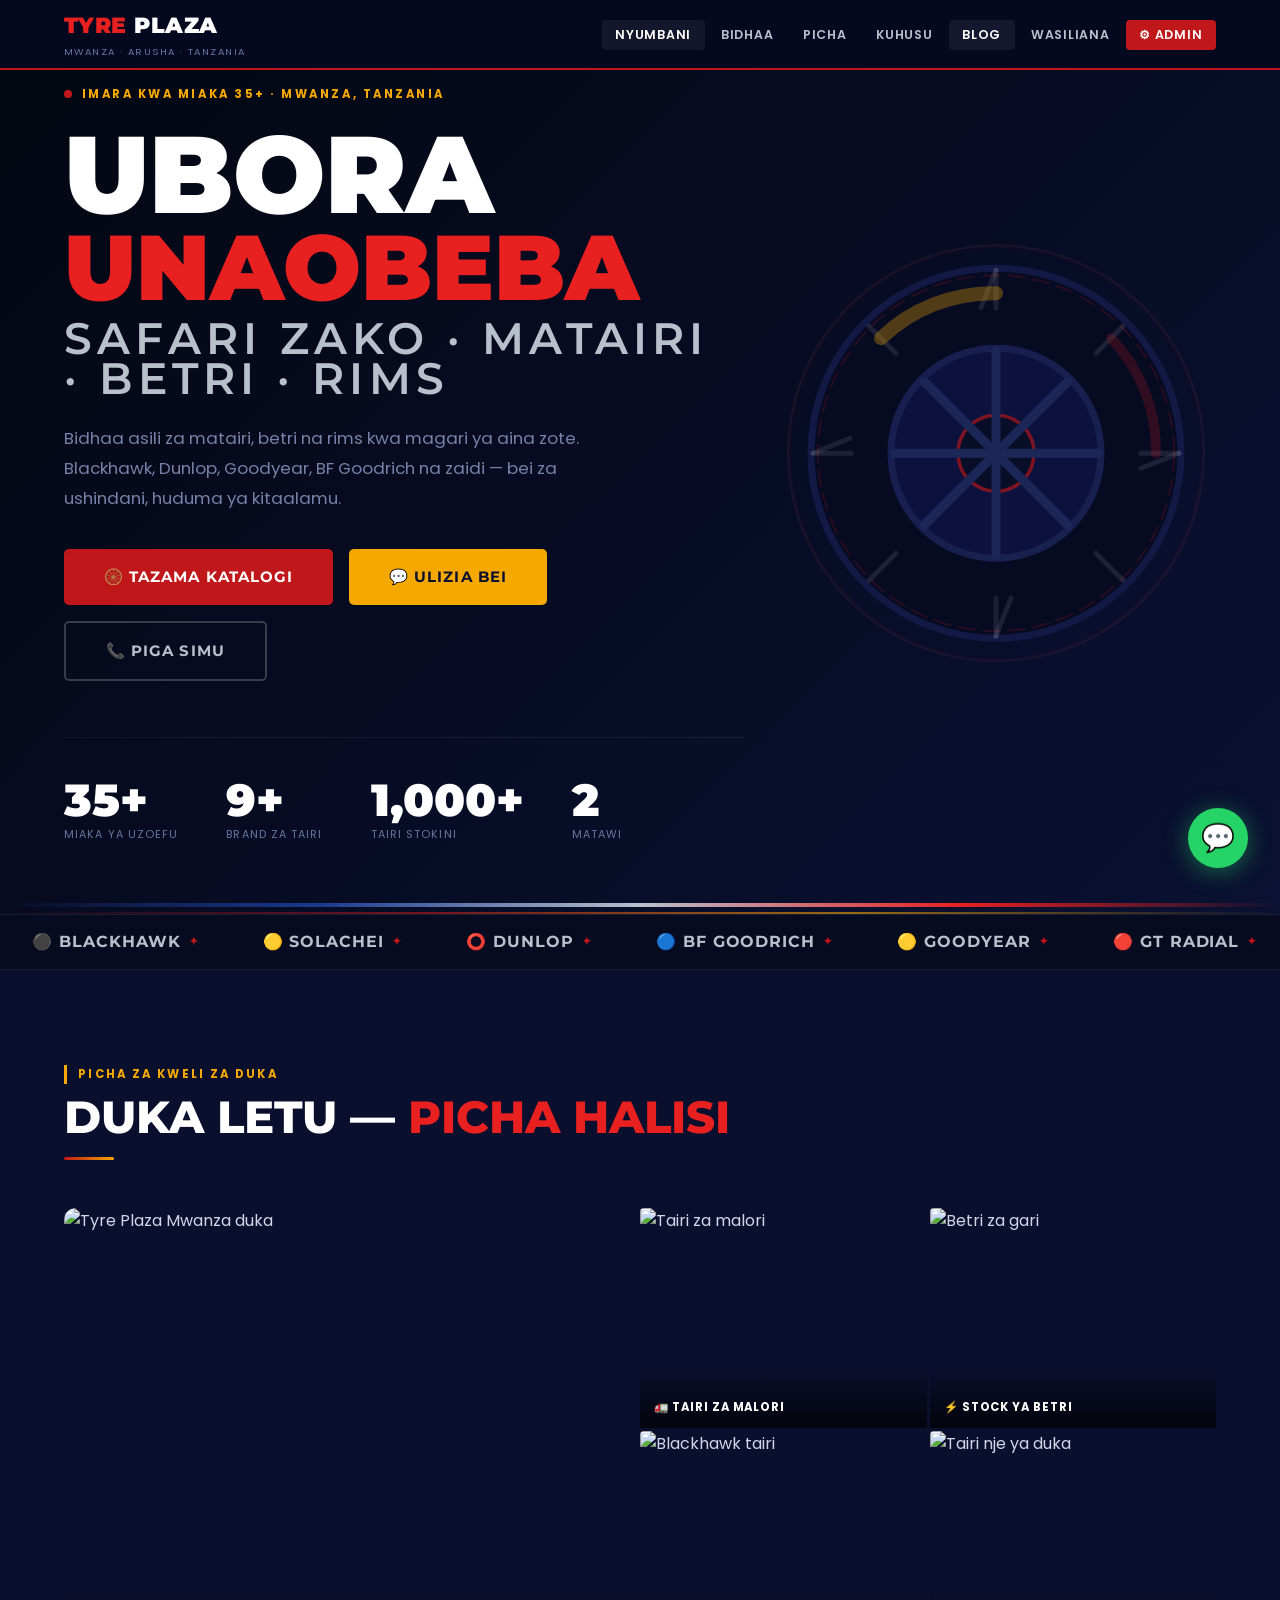
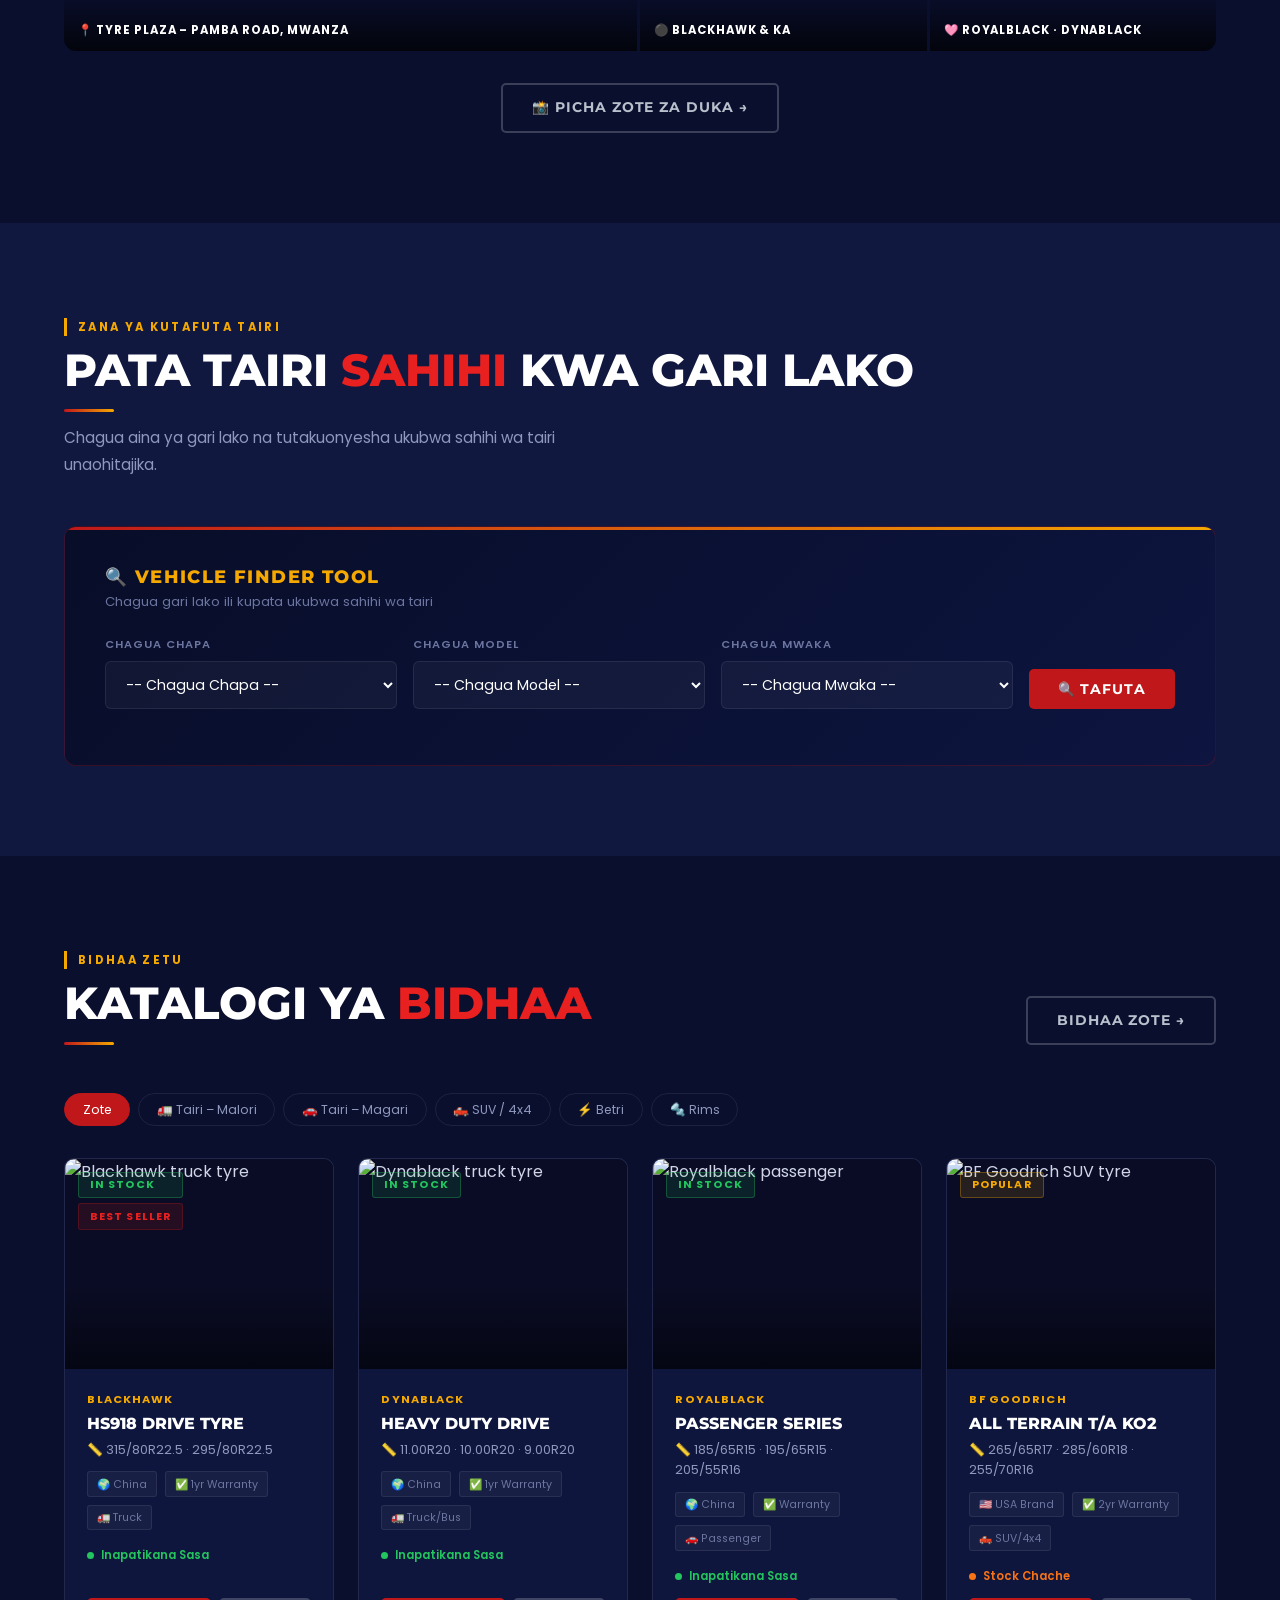
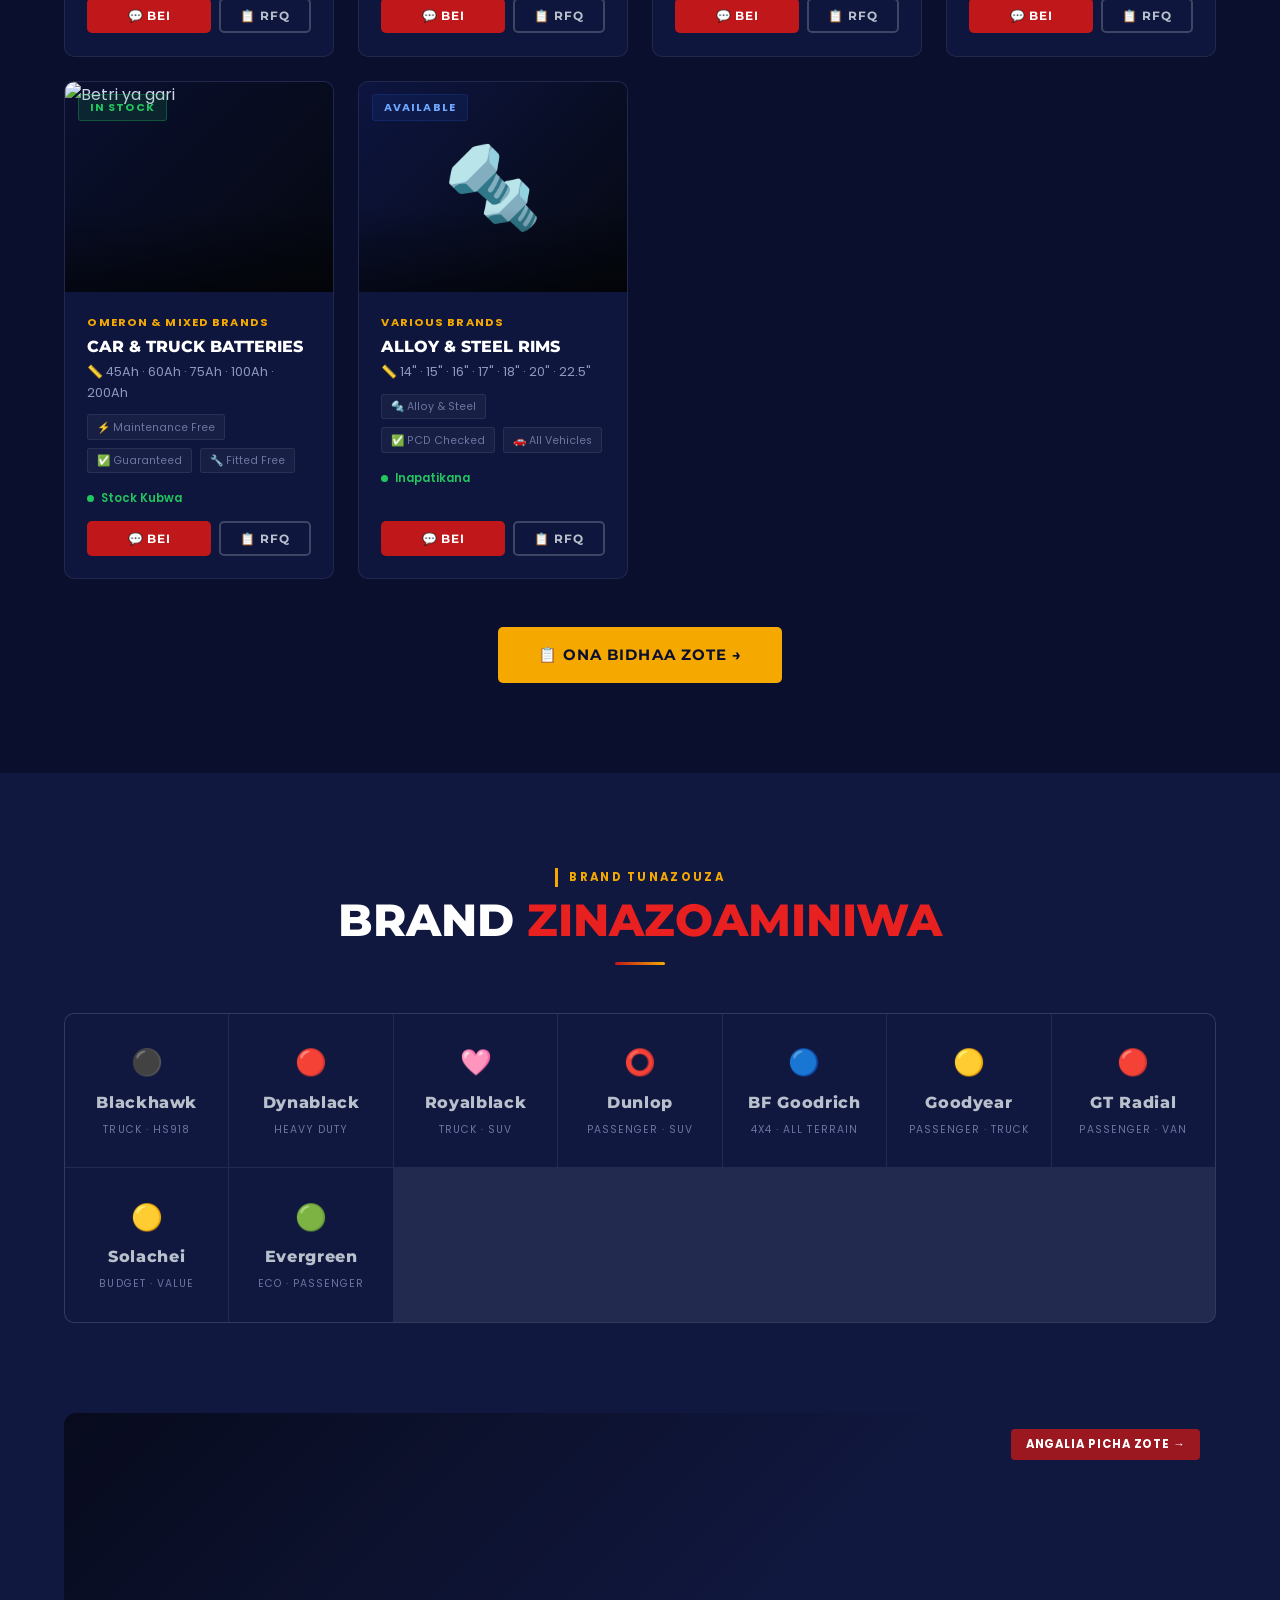
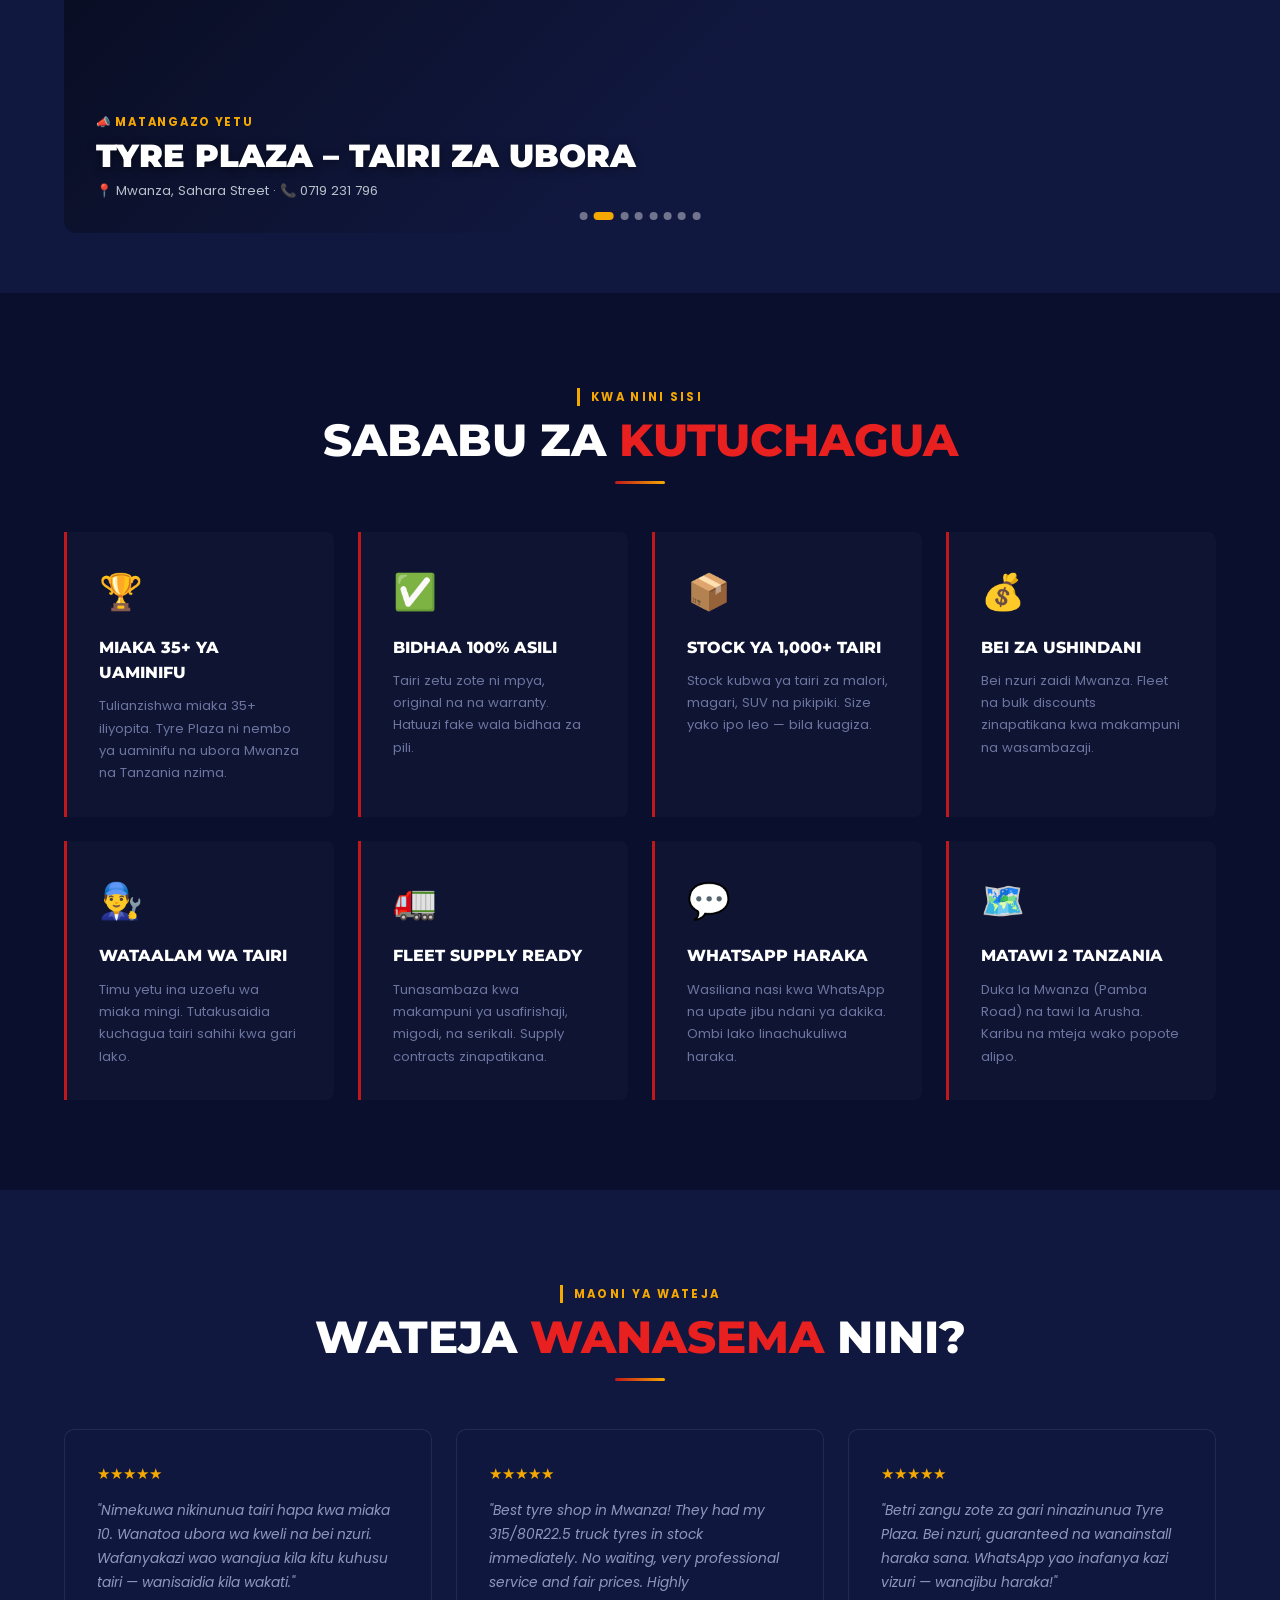
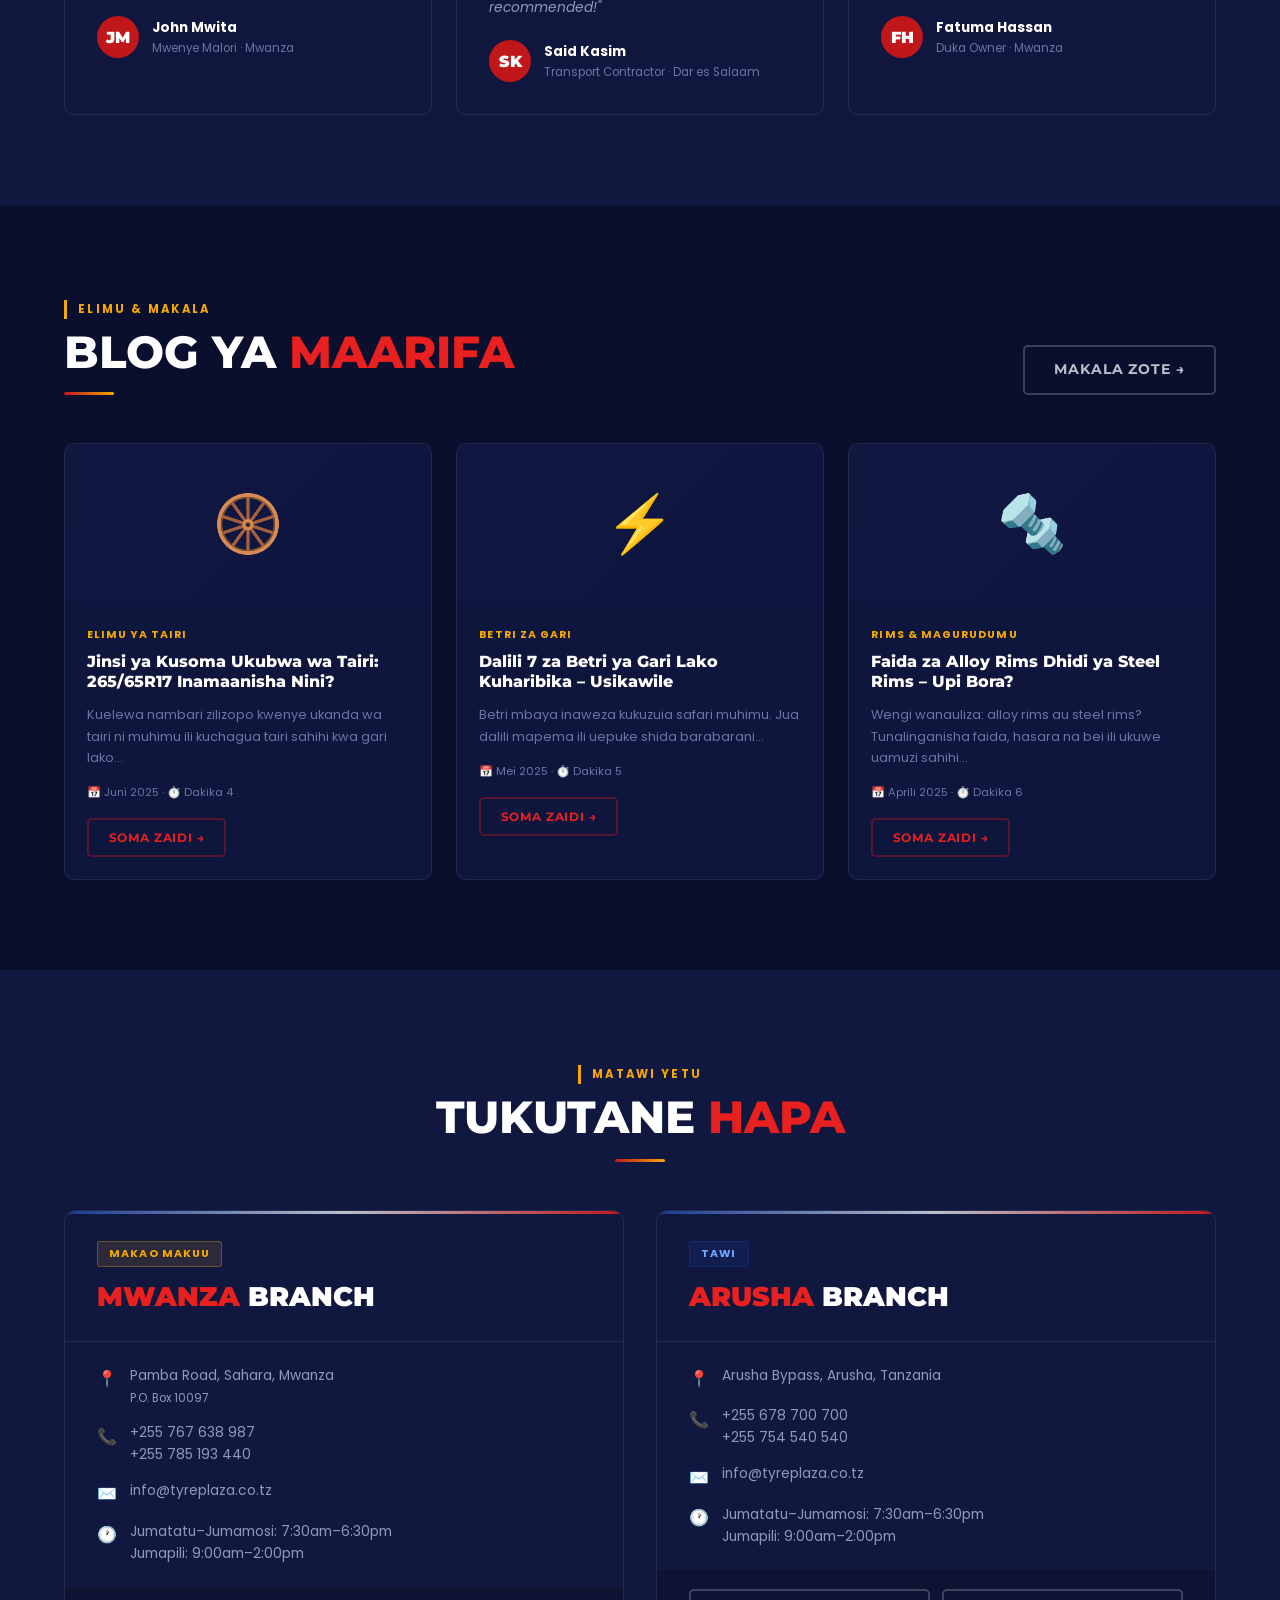
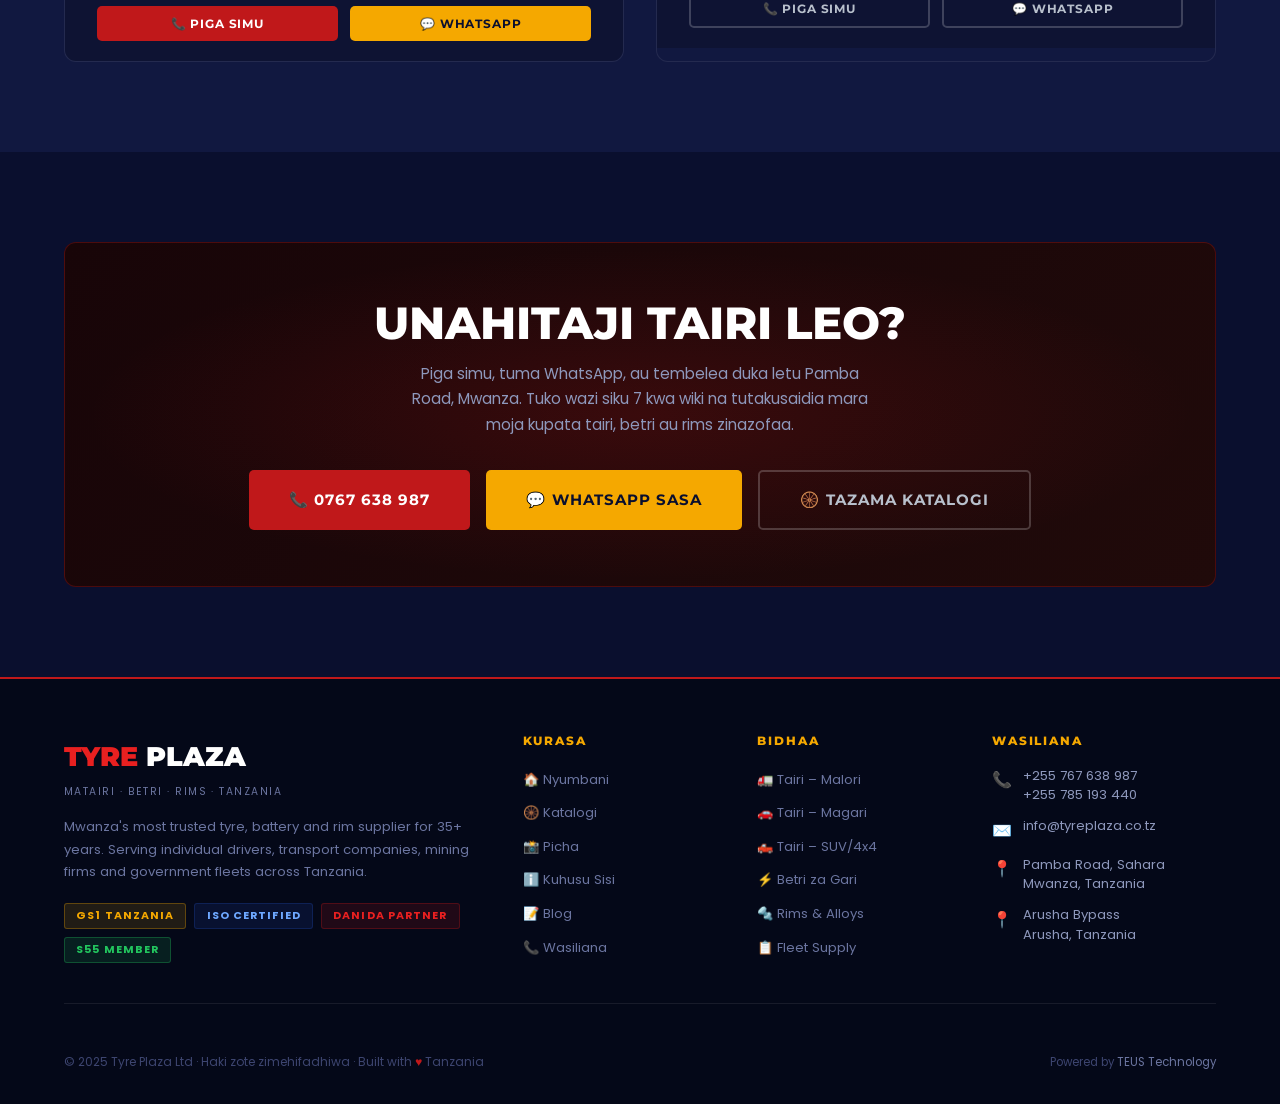
==== commit 88eaaae8: "Update index.html" ====
--- a/index.html
+++ b/index.html
@@ -186,7 +186,7 @@
     <p class="hero-desc">Bidhaa asili za matairi, betri na rims kwa magari ya aina zote. Blackhawk, Dunlop, Goodyear, BF Goodrich na zaidi — bei za ushindani, huduma ya kitaalamu.</p>
     <div class="hero-btns">
       <a href="pages/catalog.html" class="btn btn-red btn-lg">🛞 Tazama Katalogi</a>
-      <button onclick="waEnquiry('Ombi la Bei Jumla')" class="btn btn-gold btn-lg">💬 Ulizia Bei</button>
+      <button onclick="waEnquiry('Ombi la Bei')" class="btn btn-gold btn-lg">💬 Ulizia Bei</button>
       <a href="tel:+255767638987" class="btn btn-outline btn-lg">📞 Piga Simu</a>
     </div>
     <div class="hero-stats">
@@ -481,6 +481,55 @@
   </div>
 </section>
 
+
+<!-- PROMO SLIDESHOW -->
+<section class="section section-navy2" style="padding-top:0;padding-bottom:60px">
+  <div style="position:relative;border-radius:12px;overflow:hidden;height:420px;cursor:pointer" onclick="window.location='pages/gallery.html'">
+    <div id="homeSlides" style="position:relative;width:100%;height:100%">
+      <img id="homeSlideImg" src="promo-blue-gold.jpg" alt="Tyre Plaza Promo" style="width:100%;height:100%;object-fit:cover;transition:opacity .6s">
+      <div style="position:absolute;inset:0;background:linear-gradient(135deg,rgba(0,0,0,.55) 0%,transparent 60%)"></div>
+      <div style="position:absolute;bottom:2rem;left:2rem;z-index:2">
+        <div style="font-size:.72rem;color:var(--gold);font-weight:700;letter-spacing:.15em;text-transform:uppercase;margin-bottom:.4rem">📣 Matangazo Yetu</div>
+        <h3 id="homeSlideTitle" style="font-family:'Montserrat',sans-serif;font-size:clamp(1.2rem,3vw,2rem);font-weight:900;color:#fff;text-transform:uppercase;text-shadow:0 2px 8px rgba(0,0,0,.5)">Tyre Plaza – Tairi za Ubora</h3>
+        <p style="color:var(--silver);font-size:.82rem;margin-top:.4rem">📍 Mwanza, Sahara Street · 📞 0719 231 796</p>
+      </div>
+      <div style="position:absolute;top:1rem;right:1rem;background:rgba(192,24,26,.8);color:#fff;font-size:.72rem;font-weight:700;padding:.4rem .9rem;border-radius:4px;letter-spacing:.08em;text-transform:uppercase">ANGALIA PICHA ZOTE →</div>
+    </div>
+    <!-- dots -->
+    <div id="homeSlideDotsDiv" style="position:absolute;bottom:.8rem;left:50%;transform:translateX(-50%);display:flex;gap:.4rem;z-index:3"></div>
+  </div>
+</section>
+
+<script>
+const homeSlides=[
+  {src:'promo-blue-gold.jpg',title:'Tairi za Ubora – Blue & Gold'},
+  {src:'promo-suv-dark.jpg',title:'Matairi kwa Toyota Land Cruiser'},
+  {src:'promo-fire-tyre.jpg',title:'Nguvu · Kasi · Usalama'},
+  {src:'promo-tundra-orange.jpg',title:'Toyota Tundra – Tairi za 4x4'},
+  {src:'promo-vanguard-blue.jpg',title:'Matairi kwa Toyota Vanguard'},
+  {src:'promo-highlander-dark.jpg',title:'Matairi ya Ubora kwa Magari Bora'},
+  {src:'promo-hilux-orange.jpg',title:'Toyota Hilux – Tairi za Nguvu'},
+  {src:'promo-black-gold.jpg',title:'Huduma ya Muda Mrefu – Tyre Plaza'},
+];
+let hIdx=0;
+const hImg=document.getElementById('homeSlideImg');
+const hTitle=document.getElementById('homeSlideTitle');
+const hDots=document.getElementById('homeSlideDotsDiv');
+homeSlides.forEach((_,i)=>{
+  const d=document.createElement('div');
+  d.style.cssText=`width:${i===0?'20px':'8px'};height:8px;border-radius:4px;background:${i===0?'var(--gold)':'rgba(255,255,255,.4)'};transition:all .3s;cursor:pointer`;
+  d.onclick=(e)=>{e.stopPropagation();goHome(i)};
+  hDots.appendChild(d);
+});
+function goHome(n){
+  hIdx=n;
+  hImg.style.opacity='0';
+  setTimeout(()=>{hImg.src=homeSlides[n].src;hImg.style.opacity='1';hTitle.textContent=homeSlides[n].title;},300);
+  [...hDots.children].forEach((d,i)=>{d.style.width=i===n?'20px':'8px';d.style.background=i===n?'var(--gold)':'rgba(255,255,255,.4)'});
+}
+setInterval(()=>goHome((hIdx+1)%homeSlides.length),3500);
+</script>
+
 <!-- WHY US -->
 <section class="section section-dark">
   <div class="section-head center">
@@ -591,7 +640,7 @@
       </div>
       <div class="loc-foot" style="display:flex;gap:.8rem">
         <a href="tel:+255767638987" class="btn btn-red btn-sm" style="flex:1;justify-content:center">📞 Piga Simu</a>
-        <a href="https://wa.me/255767638987" target="_blank" class="btn btn-gold btn-sm" style="flex:1;justify-content:center">💬 WhatsApp</a>
+        <a href="https://wa.me/255719231796" target="_blank" class="btn btn-gold btn-sm" style="flex:1;justify-content:center">💬 WhatsApp</a>
       </div>
     </div>
     <div class="loc-card fade-right">
@@ -620,7 +669,7 @@
     <p>Piga simu, tuma WhatsApp, au tembelea duka letu Pamba Road, Mwanza. Tuko wazi siku 7 kwa wiki na tutakusaidia mara moja kupata tairi, betri au rims zinazofaa.</p>
     <div class="btns">
       <a href="tel:+255767638987" class="btn btn-red btn-lg">📞 0767 638 987</a>
-      <a href="https://wa.me/255767638987" target="_blank" class="btn btn-gold btn-lg">💬 WhatsApp Sasa</a>
+      <a href="https://wa.me/255719231796" target="_blank" class="btn btn-gold btn-lg">💬 WhatsApp Sasa</a>
       <a href="pages/catalog.html" class="btn btn-outline btn-lg">🛞 Tazama Katalogi</a>
     </div>
   </div>
@@ -676,7 +725,7 @@
   </div>
 </footer>
 
-<a href="https://wa.me/255767638987" class="wa-float" target="_blank" title="Chat on WhatsApp">💬</a>
+<a href="https://wa.me/255719231796" class="wa-float" target="_blank" title="Chat on WhatsApp">💬</a>
 <div id="lightbox"><button class="lb-close">✕</button><img class="lb-img" src="" alt=""/><div class="lb-caption"></div></div>
 <div id="compare-panel" style="display:none;position:fixed;bottom:0;left:0;right:0;z-index:9980;background:rgba(6,10,32,.97);border-top:2px solid var(--gold);padding:1rem 5%"></div>
 
--- a/css/style.css
+++ b/css/style.css
@@ -0,0 +1,257 @@
+/* ══════════════════════════════════════════
+   TYRE PLAZA – Master Stylesheet v2.0
+   TEUS Technology © 2025
+══════════════════════════════════════════ */
+@import url('https://fonts.googleapis.com/css2?family=Montserrat:wght@400;600;700;800;900&family=Poppins:wght@300;400;500;600&display=swap');
+
+:root {
+  --red:#C0181A; --red2:#E82020; --gold:#F5A800; --gold2:#FFB800;
+  --navy:#0A0F2E; --navy2:#111840; --navy3:#0D1540;
+  --blue:#1A3A8F; --silver:#B8C0CC;
+  --white:#FFFFFF; --text:#D0D6E8; --muted:#6B75A0; --dim:#8E98BC;
+  --card:rgba(17,24,64,0.85); --border:rgba(255,255,255,0.08);
+  --green:#22C55E; --orange:#F97316;
+}
+*,*::before,*::after{box-sizing:border-box;margin:0;padding:0}
+html{scroll-behavior:smooth;font-size:16px}
+body{font-family:'Poppins',sans-serif;background:var(--navy);color:var(--text);overflow-x:hidden;line-height:1.6}
+img{max-width:100%;display:block;border-radius:4px}
+a{text-decoration:none;color:inherit;transition:color .2s}
+
+/* ── HEADINGS ── */
+h1,h2,h3,h4,h5{font-family:'Montserrat',sans-serif;font-weight:800;color:var(--white);line-height:1.1}
+
+/* ── NAV ── */
+.site-nav{
+  position:fixed;top:0;left:0;right:0;z-index:9990;
+  display:flex;align-items:center;justify-content:space-between;
+  padding:0 5%;height:70px;
+  background:rgba(6,10,32,.97);backdrop-filter:blur(14px);
+  border-bottom:2px solid var(--red);
+}
+.nav-brand{display:flex;flex-direction:column}
+.nav-brand-name{font-family:'Montserrat',sans-serif;font-weight:900;font-size:1.4rem;color:var(--white);letter-spacing:.02em}
+.nav-brand-name span{color:var(--red2)}
+.nav-brand-sub{font-size:.6rem;color:var(--muted);letter-spacing:.15em;text-transform:uppercase}
+.nav-links{display:flex;gap:.15rem;list-style:none;align-items:center}
+.nav-links a{
+  padding:.4rem .85rem;font-size:.78rem;font-weight:600;
+  letter-spacing:.06em;text-transform:uppercase;color:var(--silver);
+  border-radius:4px;transition:all .2s;
+}
+.nav-links a:hover,.nav-links a.active{color:var(--white);background:rgba(255,255,255,.06)}
+.nav-links a.nav-cta{background:var(--red);color:var(--white)!important}
+.nav-links a.nav-cta:hover{background:var(--red2)}
+.nav-hamburger{display:none;flex-direction:column;gap:5px;cursor:pointer;padding:8px}
+.nav-hamburger span{width:24px;height:2px;background:var(--white);display:block;transition:all .3s}
+
+/* ── SECTIONS ── */
+.section{padding:90px 5%}
+.section-sm{padding:60px 5%}
+.section-dark{background:var(--navy)}
+.section-navy2{background:var(--navy2)}
+.section-navy3{background:var(--navy3)}
+.section-alt{background:linear-gradient(180deg,var(--navy2),var(--navy3))}
+
+.section-eye{
+  display:inline-flex;align-items:center;gap:.5rem;
+  font-size:.72rem;font-weight:700;letter-spacing:.2em;text-transform:uppercase;
+  color:var(--gold);margin-bottom:.6rem;
+  border-left:3px solid var(--gold);padding-left:.7rem;
+}
+.section-title{font-size:clamp(1.8rem,3.5vw,2.8rem);text-transform:uppercase}
+.section-title .accent{color:var(--red2)}
+.section-desc{font-size:.95rem;color:var(--dim);margin-top:.8rem;max-width:580px;line-height:1.75}
+.divider{width:50px;height:3px;background:linear-gradient(90deg,var(--red),var(--gold));margin:.9rem 0 0;border-radius:2px}
+.section-head{margin-bottom:3rem}
+.section-head.center{text-align:center}
+.section-head.center .divider{margin:1rem auto 0}
+.section-head.center .section-desc{margin:1rem auto 0}
+
+/* ── BUTTONS ── */
+.btn{
+  display:inline-flex;align-items:center;justify-content:center;gap:.5rem;
+  font-family:'Montserrat',sans-serif;font-size:.85rem;font-weight:700;
+  letter-spacing:.07em;text-transform:uppercase;
+  padding:.75rem 1.8rem;border-radius:5px;cursor:pointer;border:none;
+  transition:all .2s;white-space:nowrap;
+}
+.btn-red{background:var(--red);color:var(--white)}
+.btn-red:hover{background:var(--red2);transform:translateY(-2px);box-shadow:0 6px 20px rgba(192,24,26,.4)}
+.btn-gold{background:var(--gold);color:var(--navy)}
+.btn-gold:hover{background:var(--gold2);transform:translateY(-2px)}
+.btn-outline{background:transparent;color:var(--silver);border:2px solid rgba(255,255,255,.2)}
+.btn-outline:hover{border-color:var(--gold);color:var(--gold)}
+.btn-outline-red{background:transparent;color:var(--red2);border:2px solid rgba(192,24,26,.4)}
+.btn-outline-red:hover{background:var(--red);color:var(--white);border-color:var(--red)}
+.btn-sm{padding:.5rem 1.2rem;font-size:.75rem}
+.btn-lg{padding:1rem 2.5rem;font-size:.95rem}
+.btn-full{width:100%;justify-content:center}
+
+/* ── CARDS ── */
+.card{background:var(--card);border:1px solid var(--border);border-radius:10px;overflow:hidden;transition:all .25s}
+.card:hover{border-color:rgba(192,24,26,.4);transform:translateY(-4px);box-shadow:0 14px 40px rgba(0,0,0,.4)}
+.card-top-bar{height:3px;background:linear-gradient(90deg,var(--blue),var(--silver),var(--red))}
+.card-top-bar.gold{background:linear-gradient(90deg,var(--red),var(--gold))}
+
+/* ── BADGES ── */
+.badge{display:inline-block;font-size:.68rem;font-weight:700;letter-spacing:.1em;text-transform:uppercase;padding:.22rem .7rem;border-radius:3px}
+.badge-red{background:rgba(192,24,26,.15);color:var(--red2);border:1px solid rgba(192,24,26,.3)}
+.badge-gold{background:rgba(245,168,0,.12);color:var(--gold);border:1px solid rgba(245,168,0,.3)}
+.badge-blue{background:rgba(26,58,143,.2);color:#6EA8FF;border:1px solid rgba(26,58,143,.4)}
+.badge-green{background:rgba(34,197,94,.12);color:var(--green);border:1px solid rgba(34,197,94,.3)}
+.badge-orange{background:rgba(249,115,22,.12);color:var(--orange);border:1px solid rgba(249,115,22,.3)}
+
+/* ── GRIDS ── */
+.grid-2{display:grid;grid-template-columns:1fr 1fr;gap:2rem}
+.grid-3{display:grid;grid-template-columns:repeat(3,1fr);gap:1.5rem}
+.grid-4{display:grid;grid-template-columns:repeat(4,1fr);gap:1.5rem}
+.grid-auto{display:grid;grid-template-columns:repeat(auto-fit,minmax(260px,1fr));gap:1.5rem}
+
+/* ── PRODUCT CARD ── */
+.prod-card{background:var(--card);border:1px solid var(--border);border-radius:10px;overflow:hidden;transition:all .25s;display:flex;flex-direction:column}
+.prod-card:hover{border-color:rgba(192,24,26,.45);transform:translateY(-5px);box-shadow:0 16px 44px rgba(0,0,0,.45)}
+.prod-img{height:210px;overflow:hidden;background:#0a0c25;position:relative;flex-shrink:0}
+.prod-img img{width:100%;height:100%;object-fit:cover;transition:transform .5s}
+.prod-card:hover .prod-img img{transform:scale(1.07)}
+.prod-img-overlay{position:absolute;inset:0;background:linear-gradient(transparent 60%,rgba(0,0,0,.5));pointer-events:none}
+.prod-badges{position:absolute;top:.8rem;left:.8rem;display:flex;flex-direction:column;gap:.3rem;z-index:2}
+.prod-body{padding:1.4rem;flex:1;display:flex;flex-direction:column}
+.prod-brand{font-size:.7rem;color:var(--gold);font-weight:700;letter-spacing:.1em;text-transform:uppercase;margin-bottom:.3rem}
+.prod-name{font-family:'Montserrat',sans-serif;font-size:1rem;font-weight:800;color:var(--white);text-transform:uppercase;margin-bottom:.4rem;line-height:1.2}
+.prod-size{font-size:.8rem;color:var(--dim);margin-bottom:.7rem;display:flex;align-items:center;gap:.4rem}
+.prod-specs{display:flex;gap:.5rem;flex-wrap:wrap;margin-bottom:1rem}
+.prod-spec-tag{font-size:.67rem;color:var(--muted);background:rgba(255,255,255,.04);border:1px solid var(--border);padding:.2rem .55rem;border-radius:3px}
+.prod-actions{display:flex;gap:.5rem;margin-top:auto}
+.prod-avail{display:flex;align-items:center;gap:.4rem;font-size:.72rem;font-weight:600;margin-bottom:.8rem}
+.avail-dot{width:7px;height:7px;border-radius:50%;flex-shrink:0}
+.avail-in .avail-dot{background:var(--green)} .avail-in{color:var(--green)}
+.avail-low .avail-dot{background:var(--orange)} .avail-low{color:var(--orange)}
+.avail-order .avail-dot{background:var(--muted)} .avail-order{color:var(--muted)}
+
+/* ── TAG FILTER ── */
+.tag-filter{display:flex;gap:.5rem;flex-wrap:wrap;margin-bottom:2rem}
+.tag-btn{
+  padding:.4rem 1.1rem;border:1px solid var(--border);border-radius:20px;
+  background:transparent;color:var(--dim);font-size:.78rem;font-family:'Poppins',sans-serif;
+  cursor:pointer;transition:all .2s;
+}
+.tag-btn:hover,.tag-btn.active{background:var(--red);border-color:var(--red);color:var(--white)}
+
+/* ── FORM ── */
+.form-group{display:flex;flex-direction:column;gap:.4rem;margin-bottom:1rem}
+.form-label{font-size:.7rem;color:var(--muted);letter-spacing:.09em;text-transform:uppercase;font-weight:600}
+.form-control{
+  background:rgba(255,255,255,.04);border:1px solid var(--border);border-radius:6px;
+  padding:.75rem 1rem;color:var(--white);font-family:'Poppins',sans-serif;font-size:.88rem;
+  outline:none;transition:border-color .2s;width:100%;
+}
+.form-control:focus{border-color:var(--red);background:rgba(192,24,26,.05)}
+.form-control::placeholder{color:var(--muted)}
+textarea.form-control{resize:vertical;min-height:110px}
+select.form-control option{background:var(--navy2)}
+.form-row{display:grid;grid-template-columns:1fr 1fr;gap:1rem}
+.form-hint{font-size:.7rem;color:var(--muted);margin-top:.3rem}
+
+/* ── TABLE ── */
+.tp-table{width:100%;border-collapse:collapse}
+.tp-table th{background:rgba(192,24,26,.1);color:var(--gold);font-family:'Montserrat',sans-serif;font-size:.72rem;letter-spacing:.12em;text-transform:uppercase;padding:.9rem 1rem;text-align:left;border-bottom:1px solid var(--border)}
+.tp-table td{padding:.8rem 1rem;border-bottom:1px solid var(--border);font-size:.84rem;color:var(--dim)}
+.tp-table tr:hover td{background:rgba(255,255,255,.02);color:var(--white)}
+.tp-table tr:last-child td{border-bottom:none}
+
+/* ── PAGE HERO ── */
+.page-hero{
+  padding:130px 5% 60px;
+  background:linear-gradient(135deg,#03070e,var(--navy3));
+  border-bottom:1px solid var(--border);position:relative;overflow:hidden;
+}
+.page-hero::before{content:'';position:absolute;right:0;top:0;bottom:0;width:50%;background:radial-gradient(ellipse at right,rgba(192,24,26,.1) 0%,transparent 70%);pointer-events:none}
+.page-hero::after{content:'';position:absolute;bottom:0;left:0;right:0;height:3px;background:linear-gradient(90deg,transparent,var(--blue),var(--silver),var(--red),transparent)}
+.page-hero-title{font-size:clamp(2.5rem,5vw,4rem);text-transform:uppercase}
+.page-hero-title .accent{color:var(--red2)}
+.page-hero-desc{font-size:1rem;color:var(--dim);margin:.9rem 0 1.5rem;max-width:560px;line-height:1.75}
+.breadcrumb{display:flex;gap:.5rem;align-items:center;font-size:.78rem;color:var(--muted);margin-bottom:1rem;flex-wrap:wrap}
+.breadcrumb a{color:var(--muted);transition:color .2s}
+.breadcrumb a:hover{color:var(--gold)}
+.breadcrumb-sep{color:var(--red)}
+
+/* ── FOOTER ── */
+.site-footer{background:#040818;padding:3.5rem 5% 2rem;border-top:2px solid var(--red)}
+.footer-grid{display:grid;grid-template-columns:2.2fr 1fr 1fr 1.2fr;gap:3rem;margin-bottom:3rem;padding-bottom:2.5rem;border-bottom:1px solid var(--border)}
+.footer-brand-name{font-family:'Montserrat',sans-serif;font-size:1.7rem;font-weight:900;color:var(--white)}
+.footer-brand-name span{color:var(--red2)}
+.footer-brand-sub{font-size:.65rem;color:var(--muted);letter-spacing:.14em;text-transform:uppercase;margin:.3rem 0 1rem}
+.footer-brand-desc{font-size:.82rem;color:var(--muted);line-height:1.7;margin-bottom:1.2rem}
+.footer-col h4{font-family:'Montserrat',sans-serif;font-size:.72rem;font-weight:800;letter-spacing:.16em;text-transform:uppercase;color:var(--gold);margin-bottom:1.1rem}
+.footer-col ul{list-style:none;display:flex;flex-direction:column;gap:.5rem}
+.footer-col a{font-size:.82rem;color:var(--muted);transition:color .2s}
+.footer-col a:hover{color:var(--white)}
+.footer-contact-item{display:flex;gap:.7rem;align-items:flex-start;margin-bottom:.7rem}
+.footer-contact-icon{color:var(--gold);font-size:1rem;flex-shrink:0;margin-top:.1rem}
+.footer-contact-text{font-size:.82rem;color:var(--dim);line-height:1.5}
+.footer-contact-text a{color:var(--dim)}
+.footer-contact-text a:hover{color:var(--gold)}
+.footer-bottom{display:flex;justify-content:space-between;align-items:center;flex-wrap:wrap;gap:1rem}
+.footer-copy{font-size:.75rem;color:#3D4570}
+.footer-copy span{color:var(--red)}
+.footer-powered{font-size:.72rem;color:#3D4570}
+.footer-powered a{color:var(--muted)}
+.footer-powered a:hover{color:var(--gold)}
+
+/* ── WA FLOAT ── */
+.wa-float{
+  position:fixed;bottom:2rem;right:2rem;z-index:9999;
+  width:60px;height:60px;background:#25D366;border-radius:50%;
+  display:flex;align-items:center;justify-content:center;font-size:1.7rem;
+  box-shadow:0 4px 24px rgba(37,211,102,.45);transition:transform .2s;
+}
+.wa-float:hover{transform:scale(1.12)}
+
+/* ── FADE ANIMATIONS ── */
+.fade-up{opacity:0;transform:translateY(28px);transition:opacity .65s ease,transform .65s ease}
+.fade-up.visible{opacity:1;transform:translateY(0)}
+.fade-left{opacity:0;transform:translateX(-28px);transition:opacity .65s ease,transform .65s ease}
+.fade-left.visible{opacity:1;transform:translateX(0)}
+.fade-right{opacity:0;transform:translateX(28px);transition:opacity .65s ease,transform .65s ease}
+.fade-right.visible{opacity:1;transform:translateX(0)}
+
+/* ── UTILITY ── */
+.text-center{text-align:center}
+.text-gold{color:var(--gold)}
+.text-red{color:var(--red2)}
+.text-white{color:var(--white)}
+.text-muted{color:var(--muted)}
+.mt-1{margin-top:.5rem}.mt-2{margin-top:1rem}.mt-3{margin-top:1.5rem}.mt-4{margin-top:2rem}.mt-5{margin-top:3rem}
+.mb-1{margin-bottom:.5rem}.mb-2{margin-bottom:1rem}.mb-3{margin-bottom:1.5rem}
+.gap-1{gap:.5rem}.gap-2{gap:1rem}.gap-3{gap:1.5rem}
+.flex{display:flex}.flex-center{display:flex;align-items:center;justify-content:center}
+.flex-between{display:flex;align-items:center;justify-content:space-between}
+.flex-wrap{flex-wrap:wrap}
+.w-full{width:100%}
+
+/* ── LIGHTBOX ── */
+#lightbox{display:none;position:fixed;inset:0;z-index:99990;background:rgba(0,0,0,.93);align-items:center;justify-content:center;flex-direction:column}
+#lightbox.open{display:flex}
+.lb-img{max-width:90vw;max-height:82vh;object-fit:contain;border-radius:8px;box-shadow:0 0 60px rgba(0,0,0,.8)}
+.lb-caption{color:var(--silver);font-size:.85rem;margin-top:1.2rem;text-align:center;max-width:600px}
+.lb-close{position:absolute;top:1.5rem;right:1.5rem;background:rgba(192,24,26,.8);color:#fff;border:none;width:42px;height:42px;border-radius:50%;font-size:1.2rem;cursor:pointer;display:flex;align-items:center;justify-content:center;transition:background .2s}
+.lb-close:hover{background:var(--red2)}
+
+/* ── RESPONSIVE ── */
+@media(max-width:1100px){.grid-4{grid-template-columns:repeat(2,1fr)}.footer-grid{grid-template-columns:1fr 1fr}}
+@media(max-width:900px){
+  .grid-2,.grid-3{grid-template-columns:1fr}
+  .form-row{grid-template-columns:1fr}
+  .nav-links{display:none;position:absolute;top:70px;left:0;right:0;flex-direction:column;background:rgba(6,10,32,.99);padding:1.5rem 5%;border-bottom:2px solid var(--red);gap:.2rem}
+  .nav-links.open{display:flex}
+  .nav-hamburger{display:flex}
+  .section{padding:70px 4%}
+  .page-hero{padding:110px 4% 50px}
+}
+@media(max-width:600px){
+  .grid-4{grid-template-columns:1fr 1fr}
+  .footer-grid{grid-template-columns:1fr}
+  .footer-bottom{flex-direction:column;text-align:center}
+}
+@media(max-width:420px){.grid-4{grid-template-columns:1fr}}
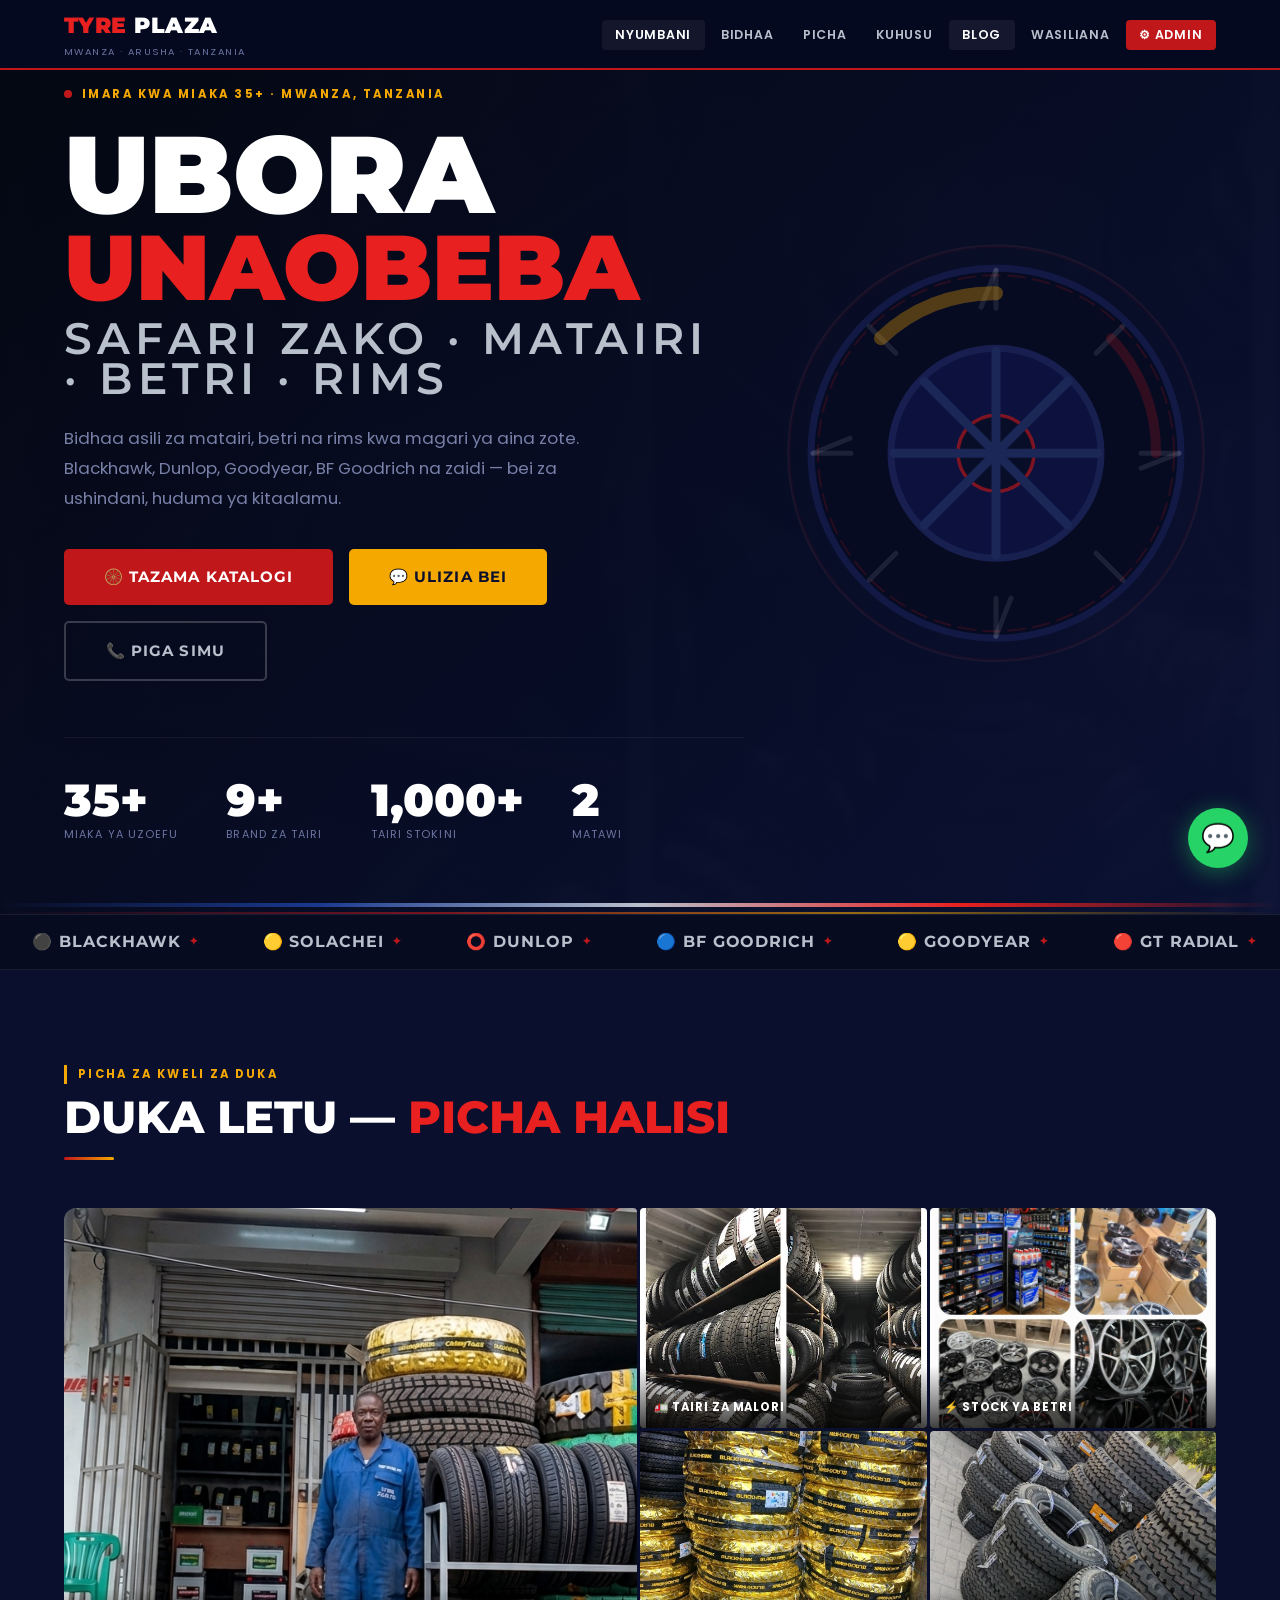
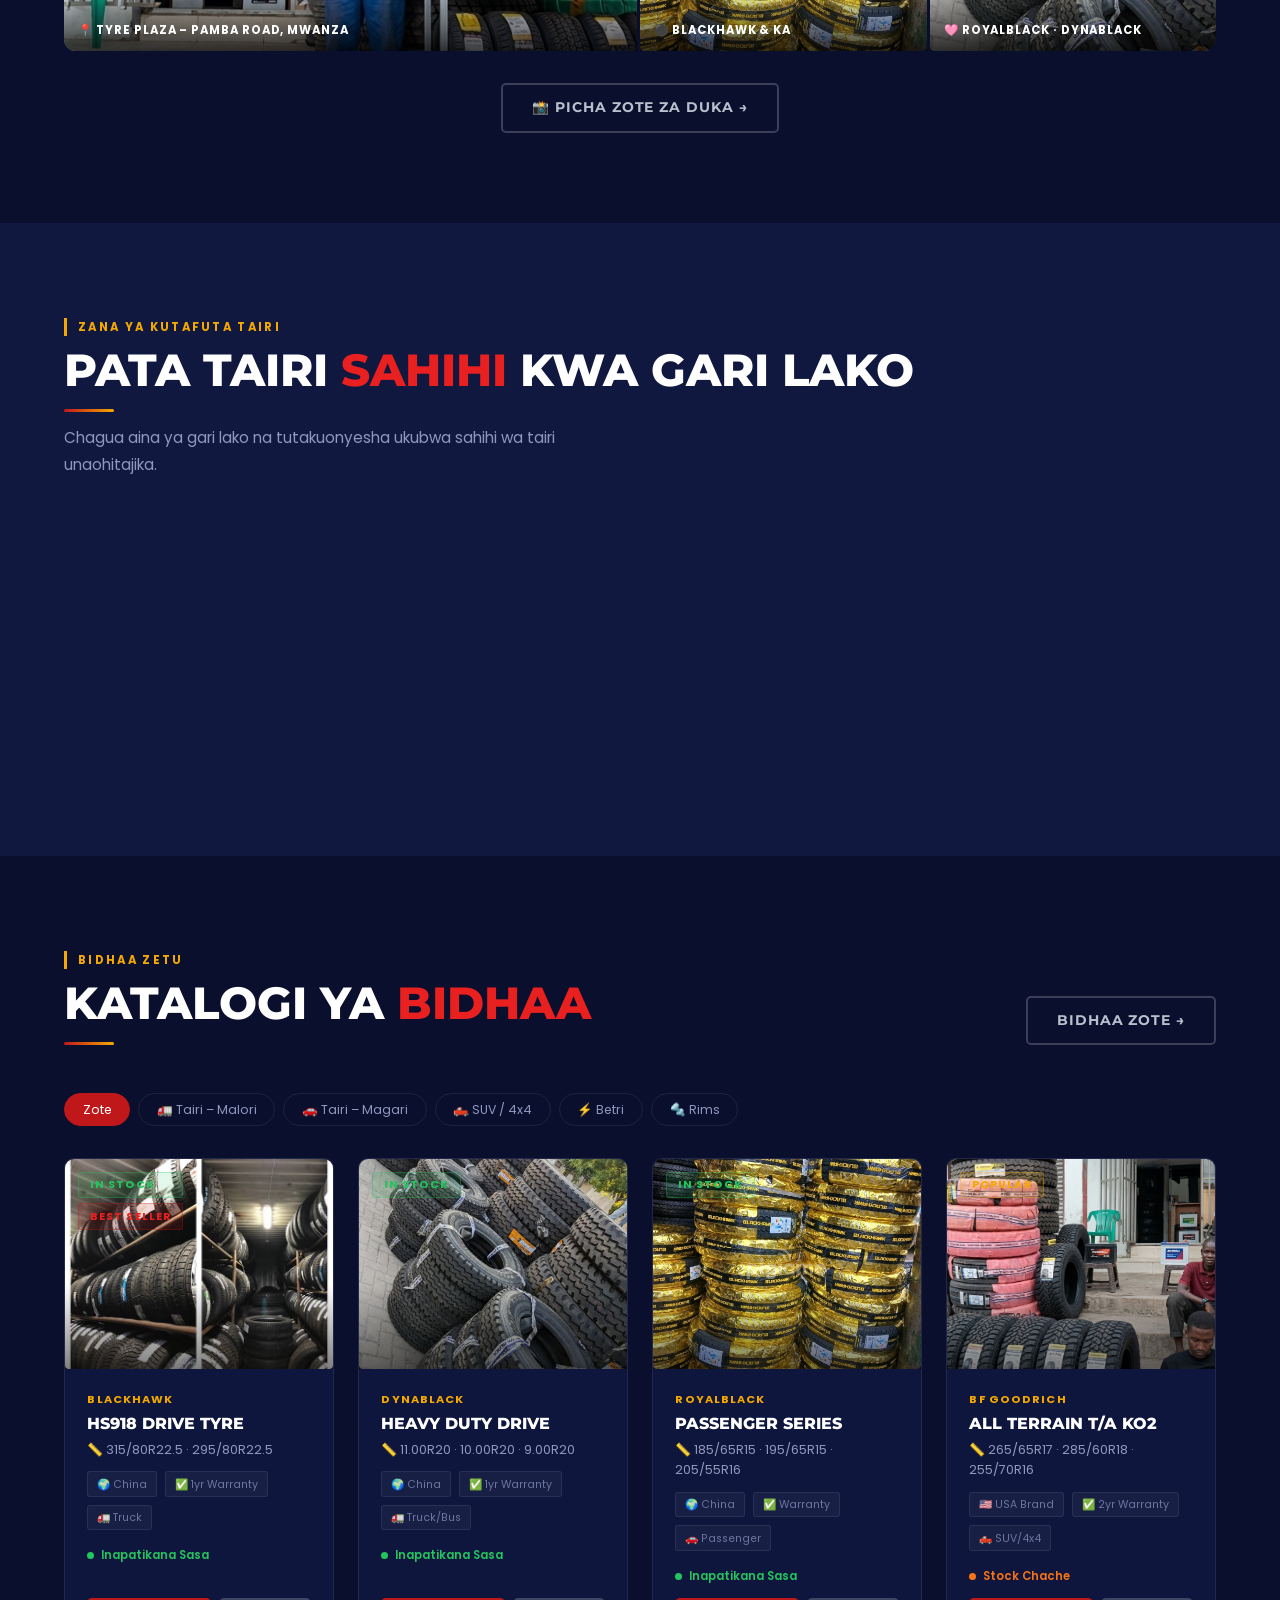
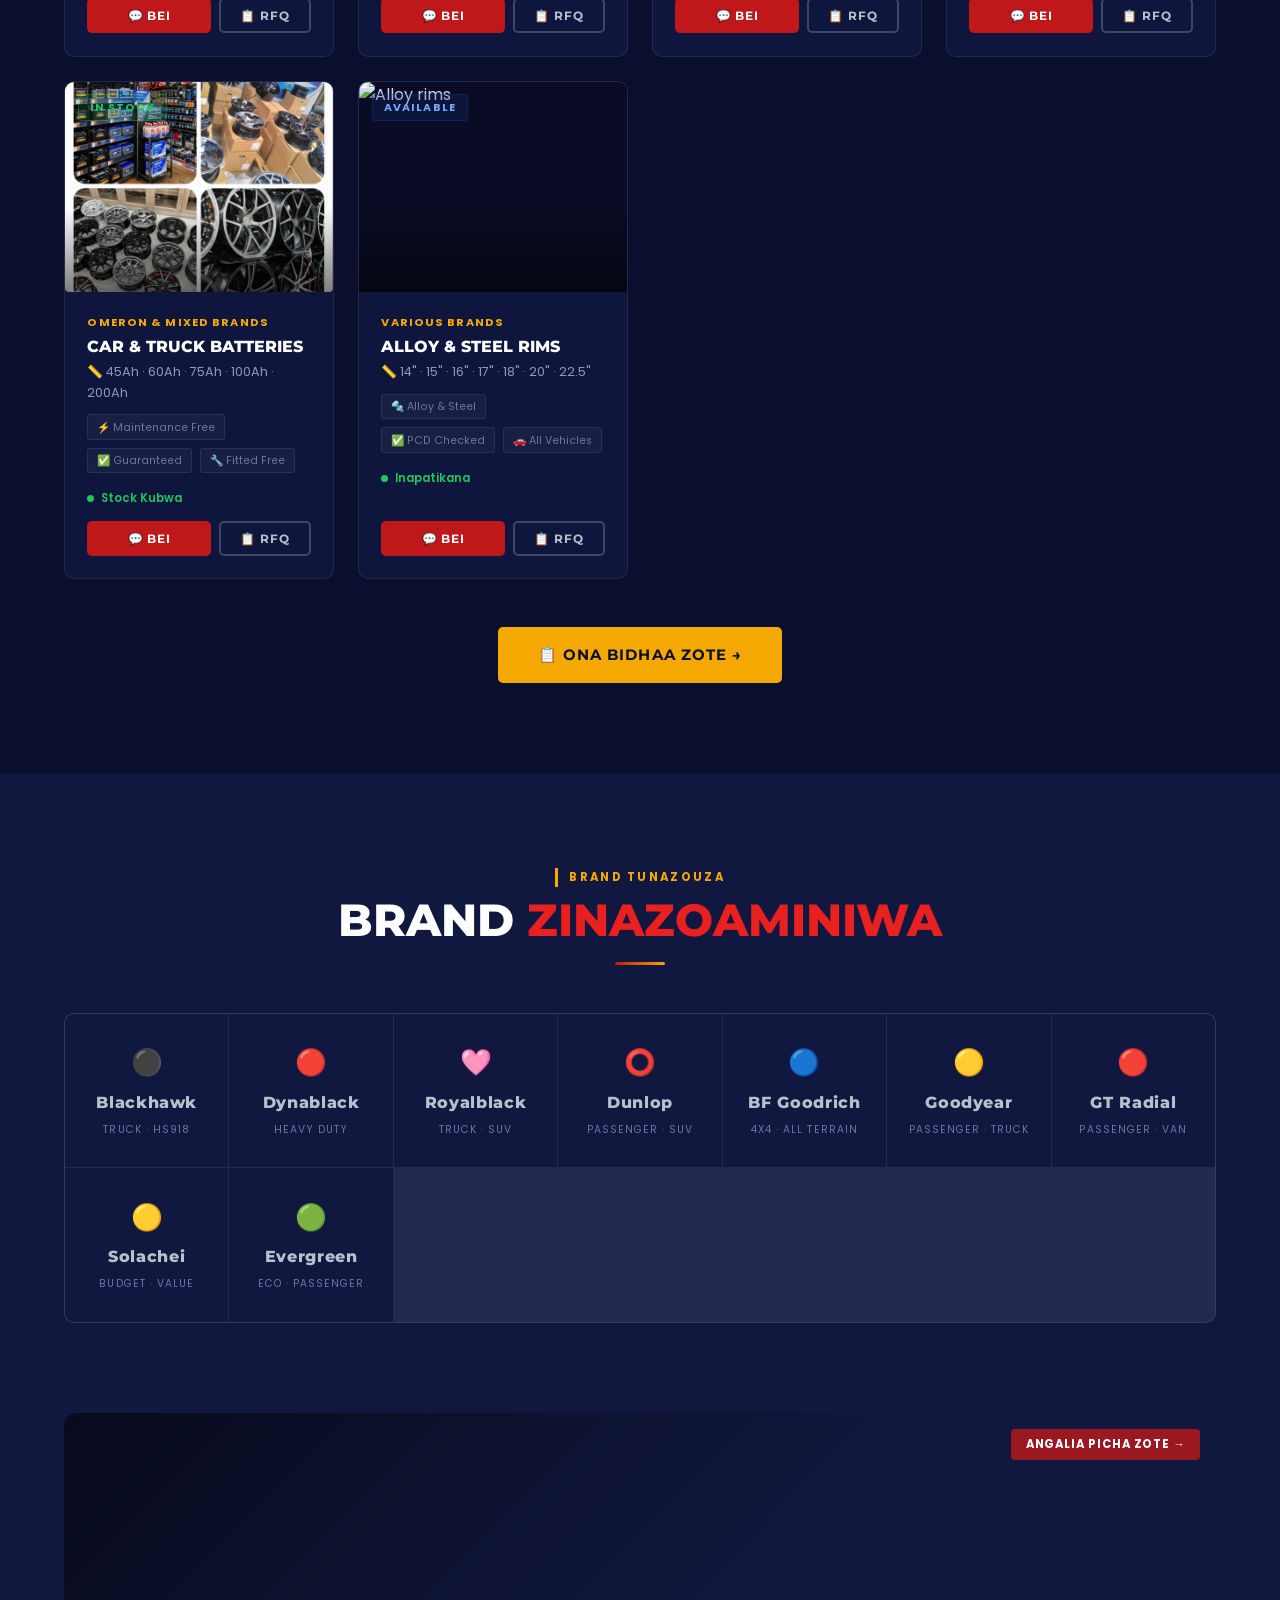
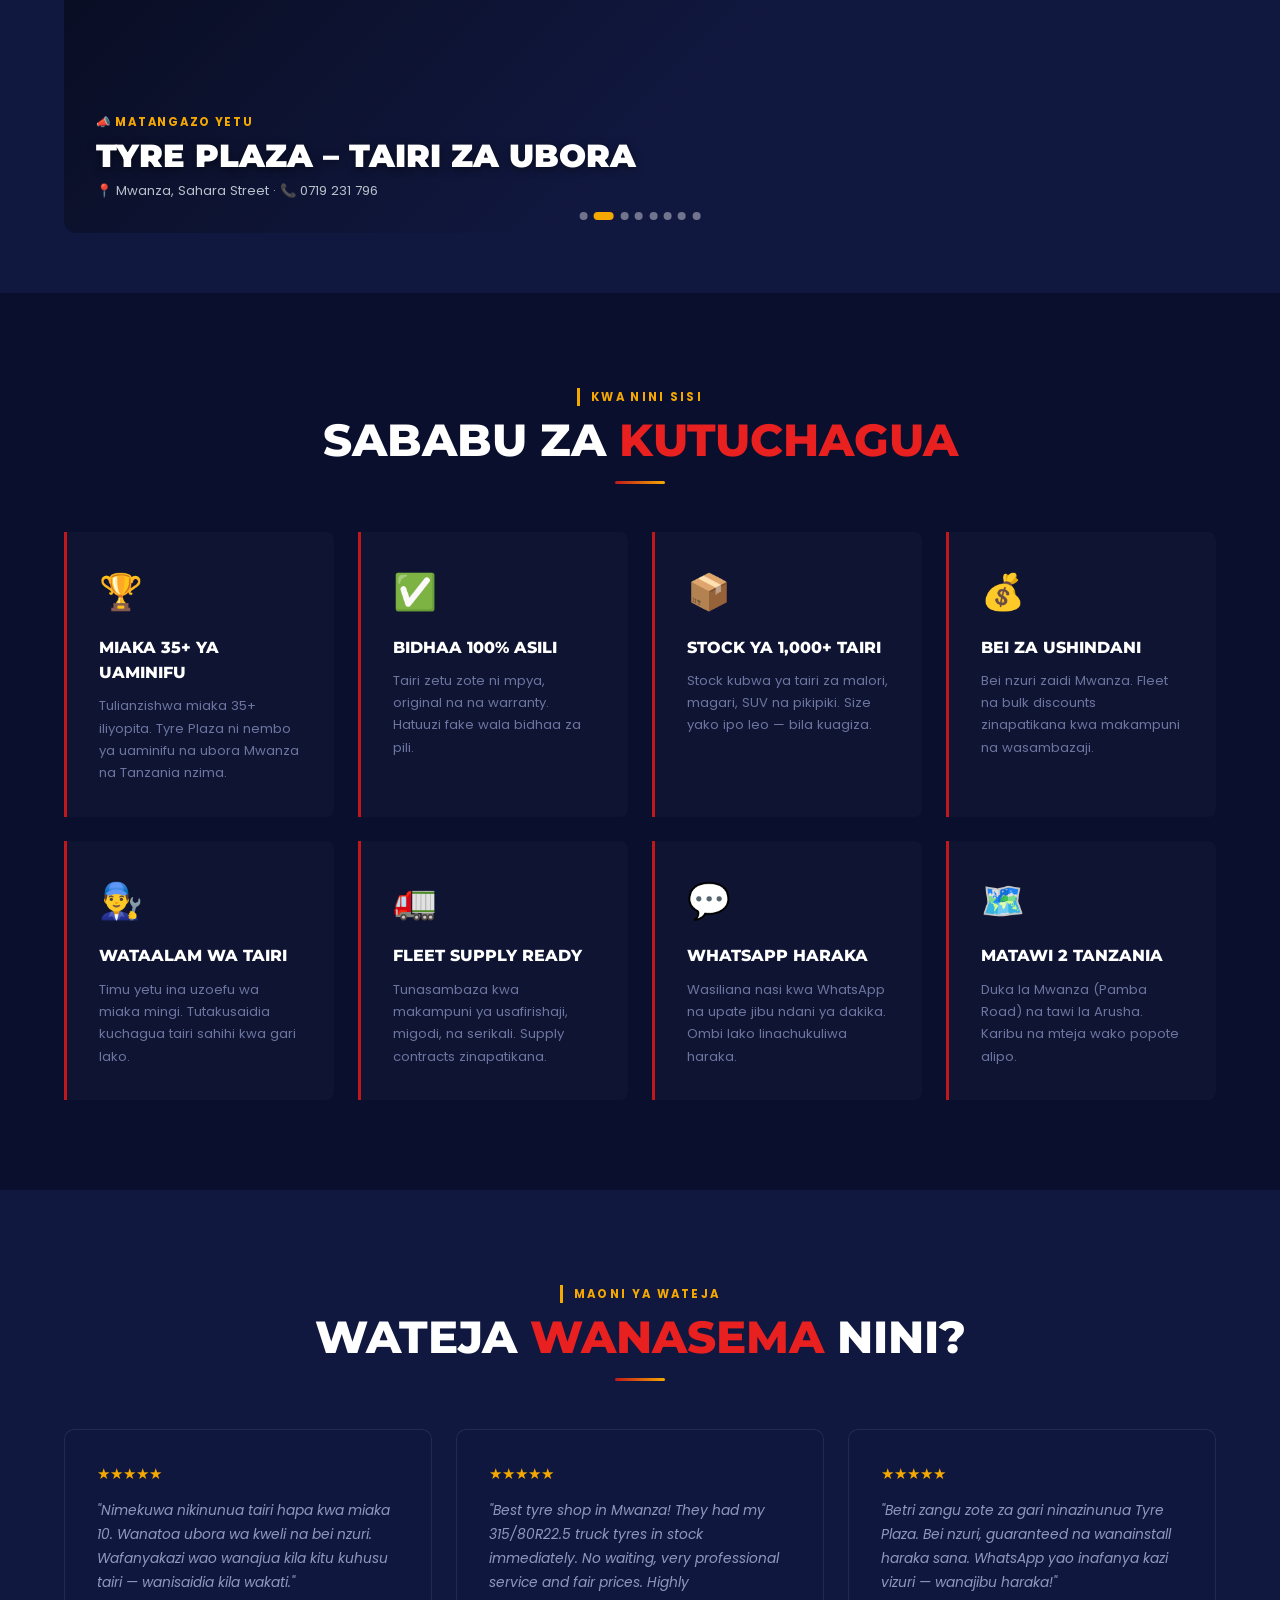
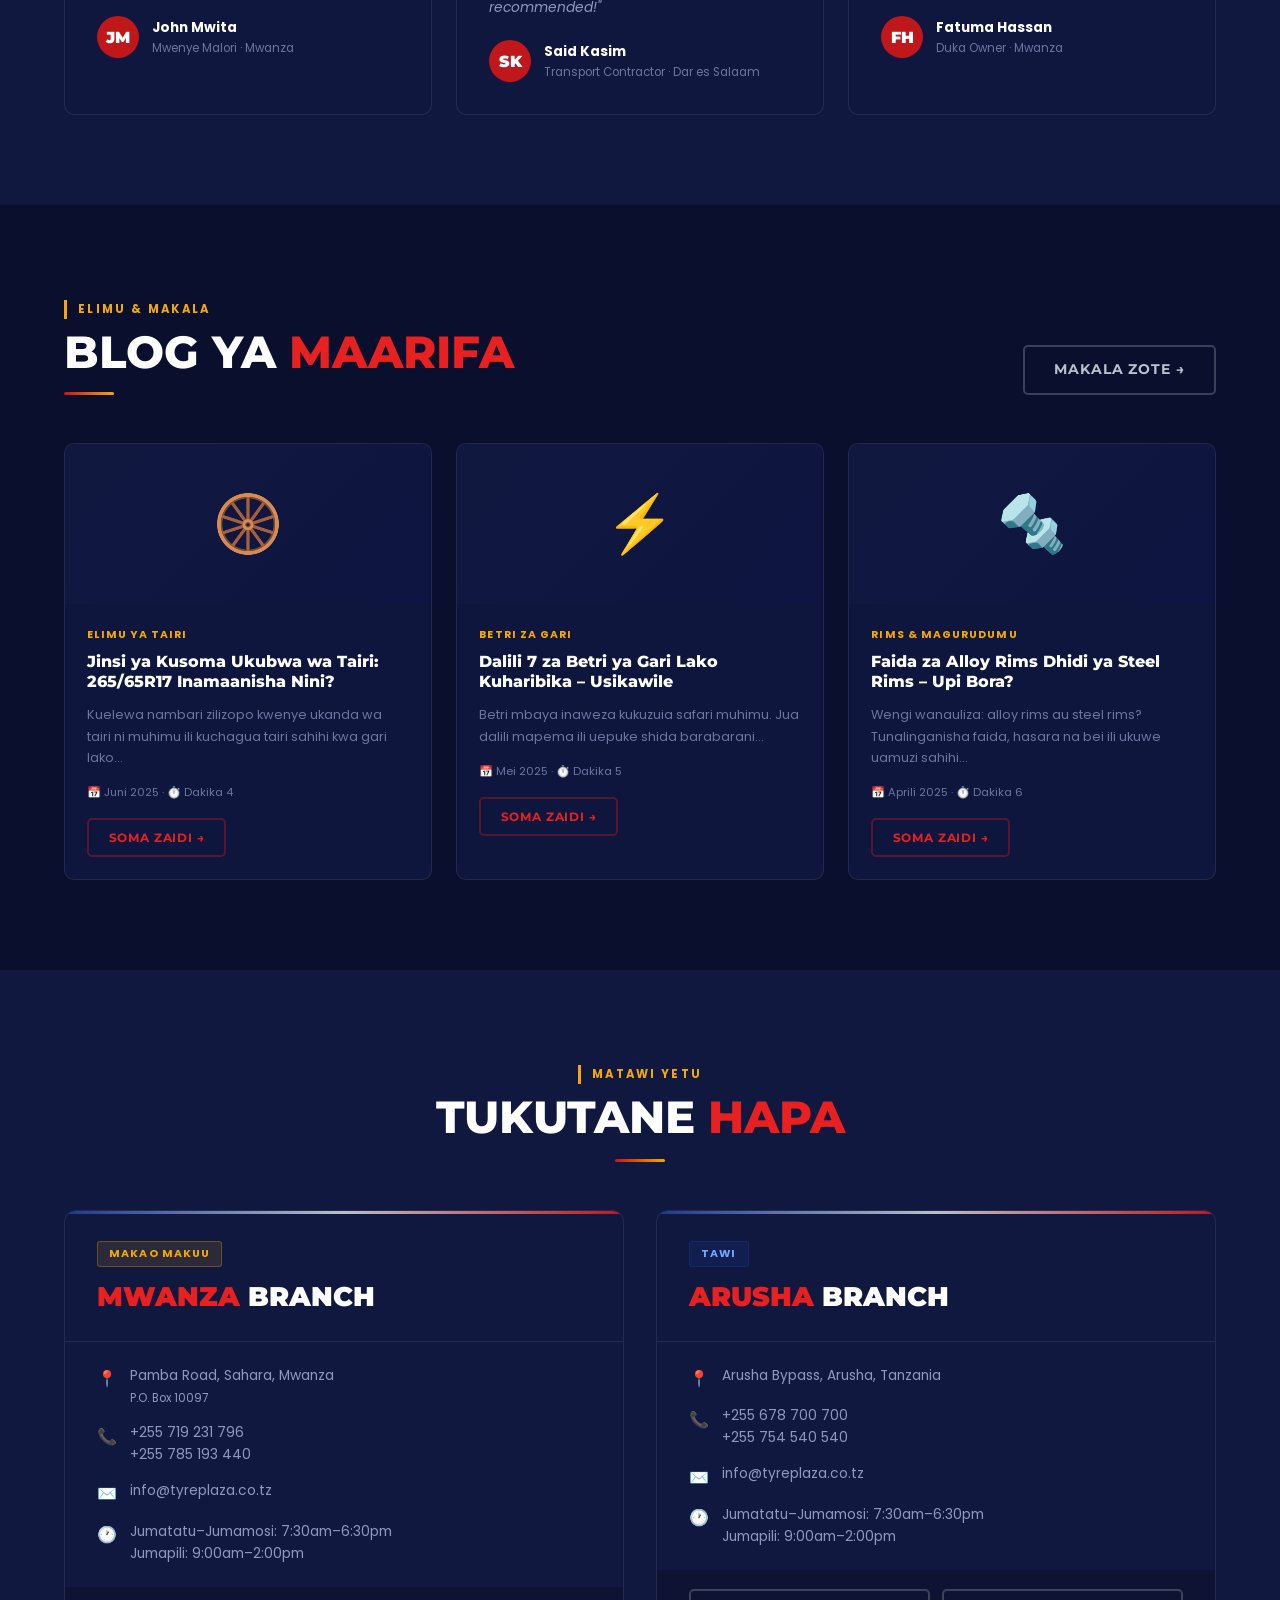
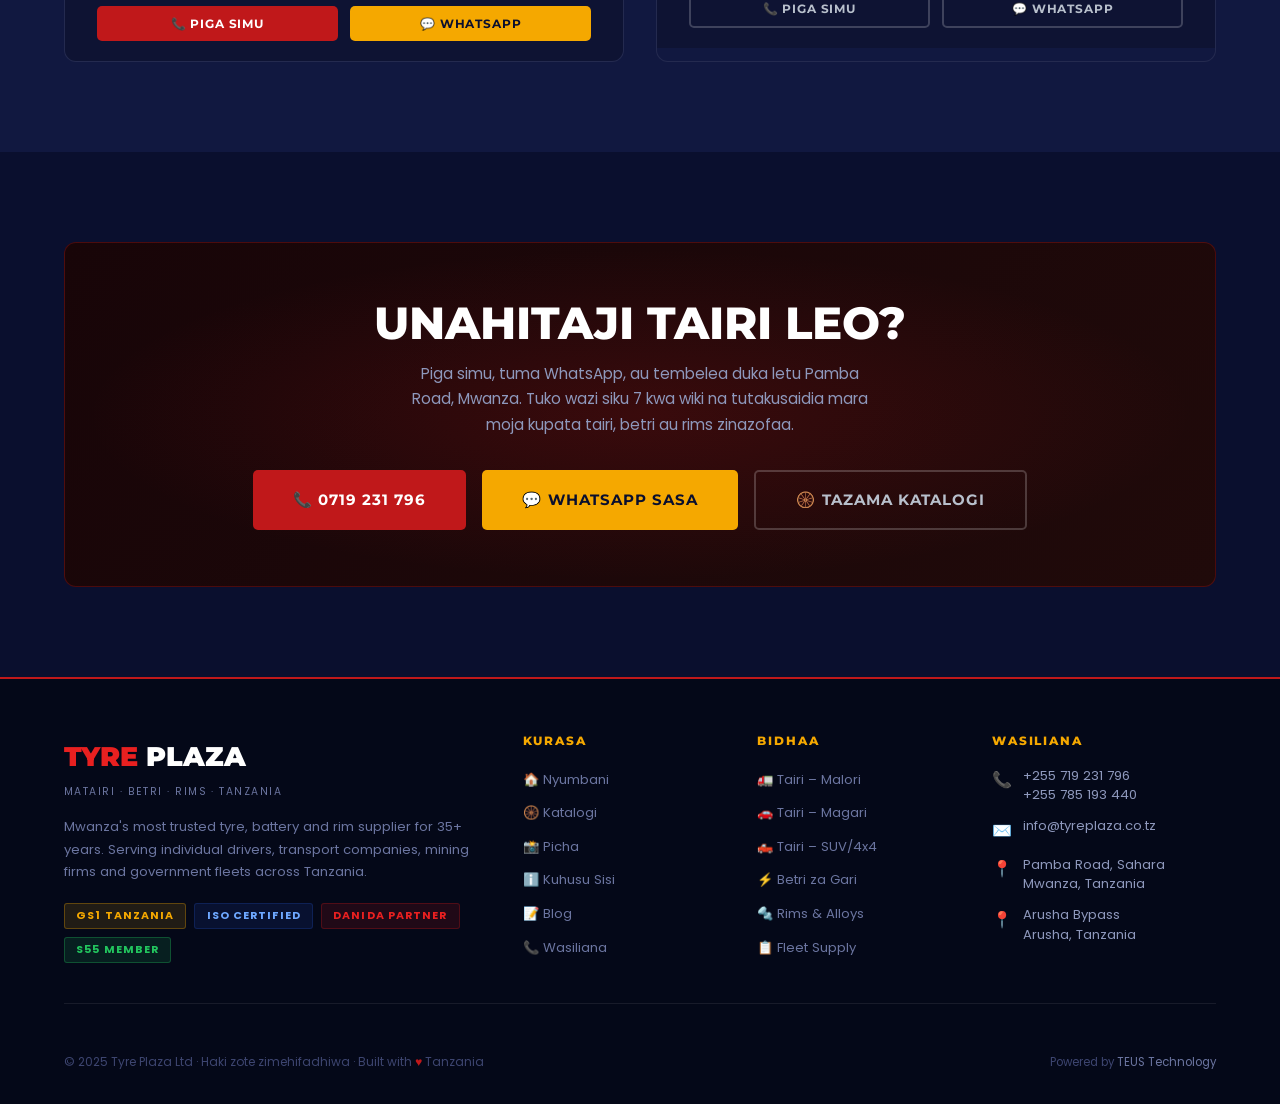
==== commit 2573ea3c: "Update index.html" ====
--- a/index.html
+++ b/index.html
@@ -187,7 +187,7 @@
     <div class="hero-btns">
       <a href="pages/catalog.html" class="btn btn-red btn-lg">🛞 Tazama Katalogi</a>
       <button onclick="waEnquiry('Ombi la Bei')" class="btn btn-gold btn-lg">💬 Ulizia Bei</button>
-      <a href="tel:+255767638987" class="btn btn-outline btn-lg">📞 Piga Simu</a>
+      <a href="tel:+255719231796" class="btn btn-outline btn-lg">📞 Piga Simu</a>
     </div>
     <div class="hero-stats">
       <div><div class="hstat-val"><span data-target="35" data-suffix="+">0+</span></div><div class="hstat-lbl">Miaka ya Uzoefu</div></div>
@@ -433,8 +433,8 @@
 
     <!-- RIMS -->
     <div class="prod-card fade-up" data-filter="rims">
-      <div class="prod-img" style="background:linear-gradient(135deg,#0D1540,#05080F);display:flex;align-items:center;justify-content:center;font-size:5rem">
-        🔩
+      <div class="prod-img">
+        <img src="rims-alloy-display.jpg" alt="Alloy rims" data-lb data-src="rims-alloy-display.jpg" data-cap="Alloy & Steel Rims – Mwanza">
         <div class="prod-img-overlay"></div>
         <div class="prod-badges"><span class="badge badge-blue">Available</span></div>
       </div>
@@ -634,12 +634,12 @@
       </div>
       <div class="loc-body">
         <div class="loc-row"><span class="loc-ic">📍</span><span>Pamba Road, Sahara, Mwanza<br><small>P.O. Box 10097</small></span></div>
-        <div class="loc-row"><span class="loc-ic">📞</span><div><a href="tel:+255767638987">+255 767 638 987</a><br><a href="tel:+255785193440">+255 785 193 440</a></div></div>
+        <div class="loc-row"><span class="loc-ic">📞</span><div><a href="tel:+255719231796">+255 719 231 796</a><br><a href="tel:+255785193440">+255 785 193 440</a></div></div>
         <div class="loc-row"><span class="loc-ic">✉️</span><a href="mailto:info@tyreplaza.co.tz">info@tyreplaza.co.tz</a></div>
         <div class="loc-row"><span class="loc-ic">🕐</span><span>Jumatatu–Jumamosi: 7:30am–6:30pm<br>Jumapili: 9:00am–2:00pm</span></div>
       </div>
       <div class="loc-foot" style="display:flex;gap:.8rem">
-        <a href="tel:+255767638987" class="btn btn-red btn-sm" style="flex:1;justify-content:center">📞 Piga Simu</a>
+        <a href="tel:+255719231796" class="btn btn-red btn-sm" style="flex:1;justify-content:center">📞 Piga Simu</a>
         <a href="https://wa.me/255719231796" target="_blank" class="btn btn-gold btn-sm" style="flex:1;justify-content:center">💬 WhatsApp</a>
       </div>
     </div>
@@ -668,7 +668,7 @@
     <h2 class="cta-strip-title">Unahitaji Tairi <span class="accent">Leo?</span></h2>
     <p>Piga simu, tuma WhatsApp, au tembelea duka letu Pamba Road, Mwanza. Tuko wazi siku 7 kwa wiki na tutakusaidia mara moja kupata tairi, betri au rims zinazofaa.</p>
     <div class="btns">
-      <a href="tel:+255767638987" class="btn btn-red btn-lg">📞 0767 638 987</a>
+      <a href="tel:+255719231796" class="btn btn-red btn-lg">📞 0719 231 796</a>
       <a href="https://wa.me/255719231796" target="_blank" class="btn btn-gold btn-lg">💬 WhatsApp Sasa</a>
       <a href="pages/catalog.html" class="btn btn-outline btn-lg">🛞 Tazama Katalogi</a>
     </div>
@@ -713,7 +713,7 @@
     </div>
     <div class="footer-col">
       <h4>Wasiliana</h4>
-      <div class="footer-contact-item"><span class="footer-contact-icon">📞</span><div class="footer-contact-text"><a href="tel:+255767638987">+255 767 638 987</a><br><a href="tel:+255785193440">+255 785 193 440</a></div></div>
+      <div class="footer-contact-item"><span class="footer-contact-icon">📞</span><div class="footer-contact-text"><a href="tel:+255719231796">+255 719 231 796</a><br><a href="tel:+255785193440">+255 785 193 440</a></div></div>
       <div class="footer-contact-item"><span class="footer-contact-icon">✉️</span><div class="footer-contact-text"><a href="mailto:info@tyreplaza.co.tz">info@tyreplaza.co.tz</a></div></div>
       <div class="footer-contact-item"><span class="footer-contact-icon">📍</span><div class="footer-contact-text">Pamba Road, Sahara<br>Mwanza, Tanzania</div></div>
       <div class="footer-contact-item"><span class="footer-contact-icon">📍</span><div class="footer-contact-text">Arusha Bypass<br>Arusha, Tanzania</div></div>
